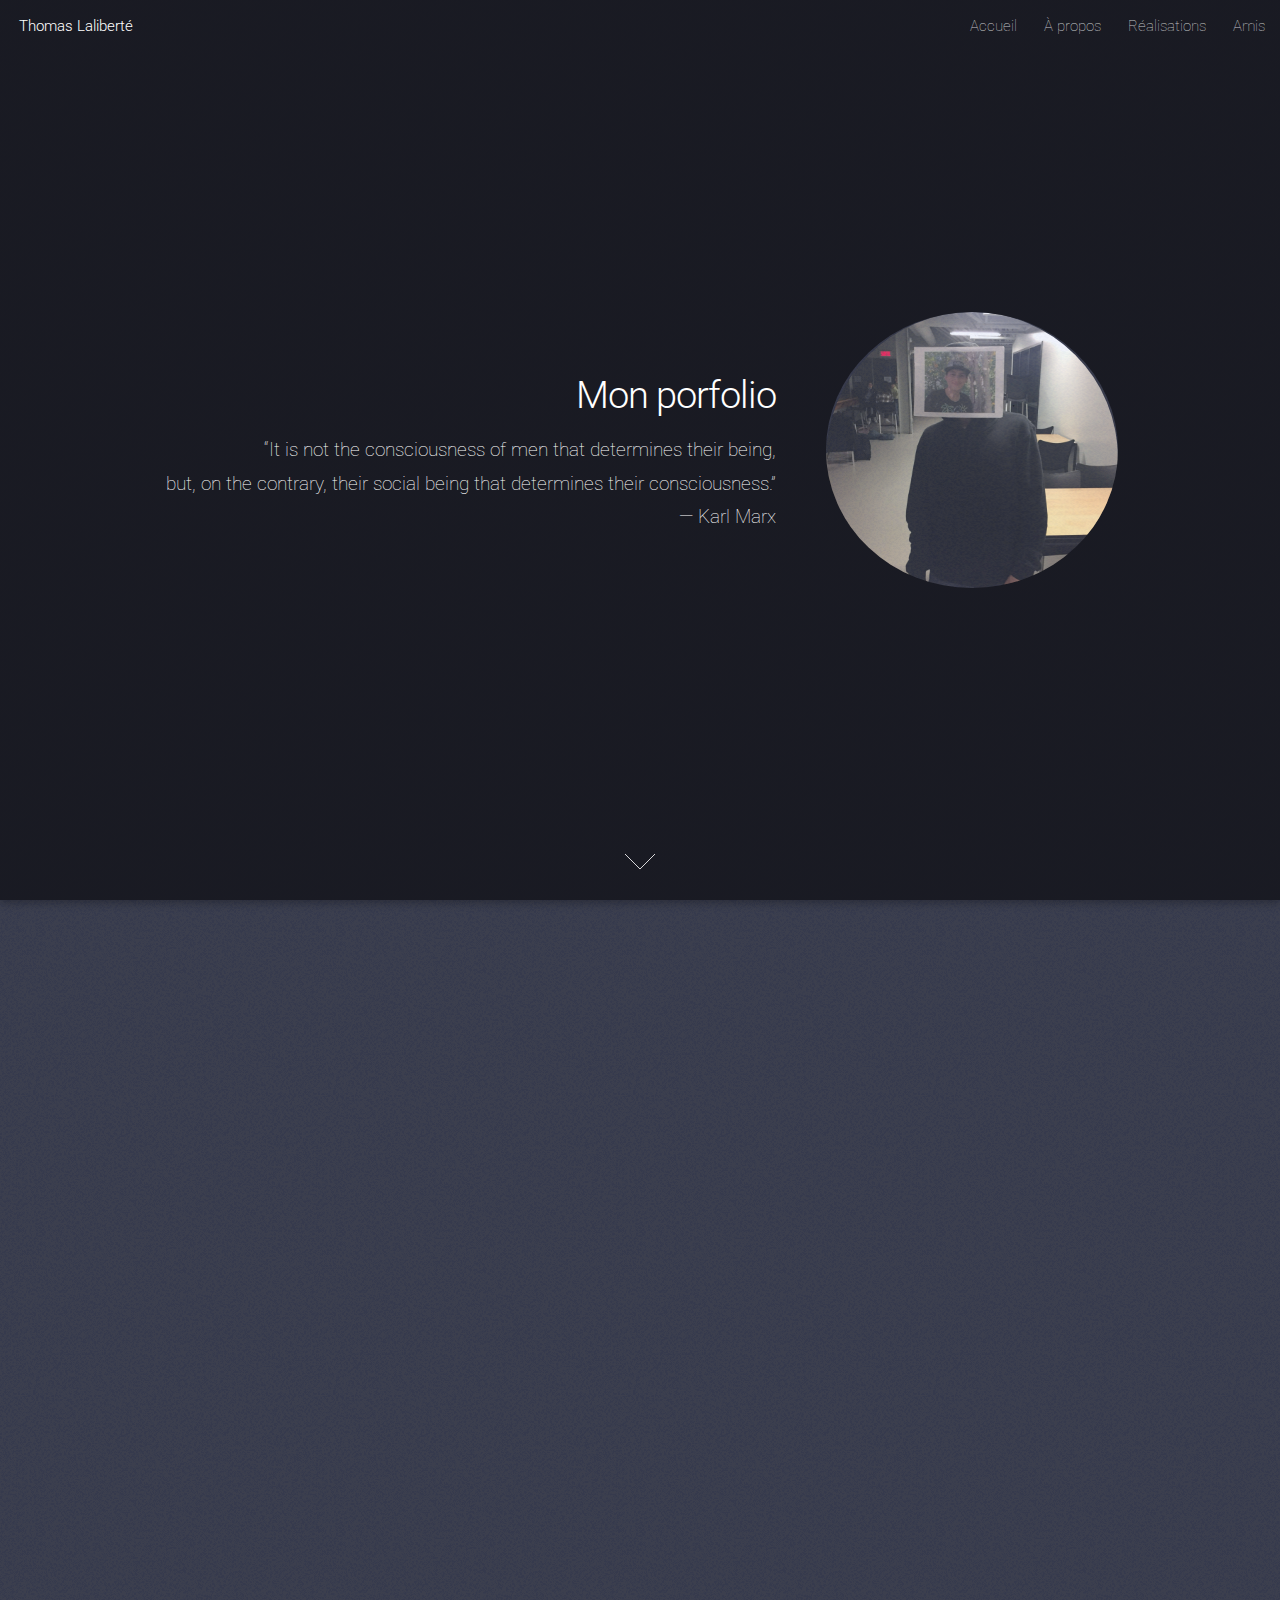
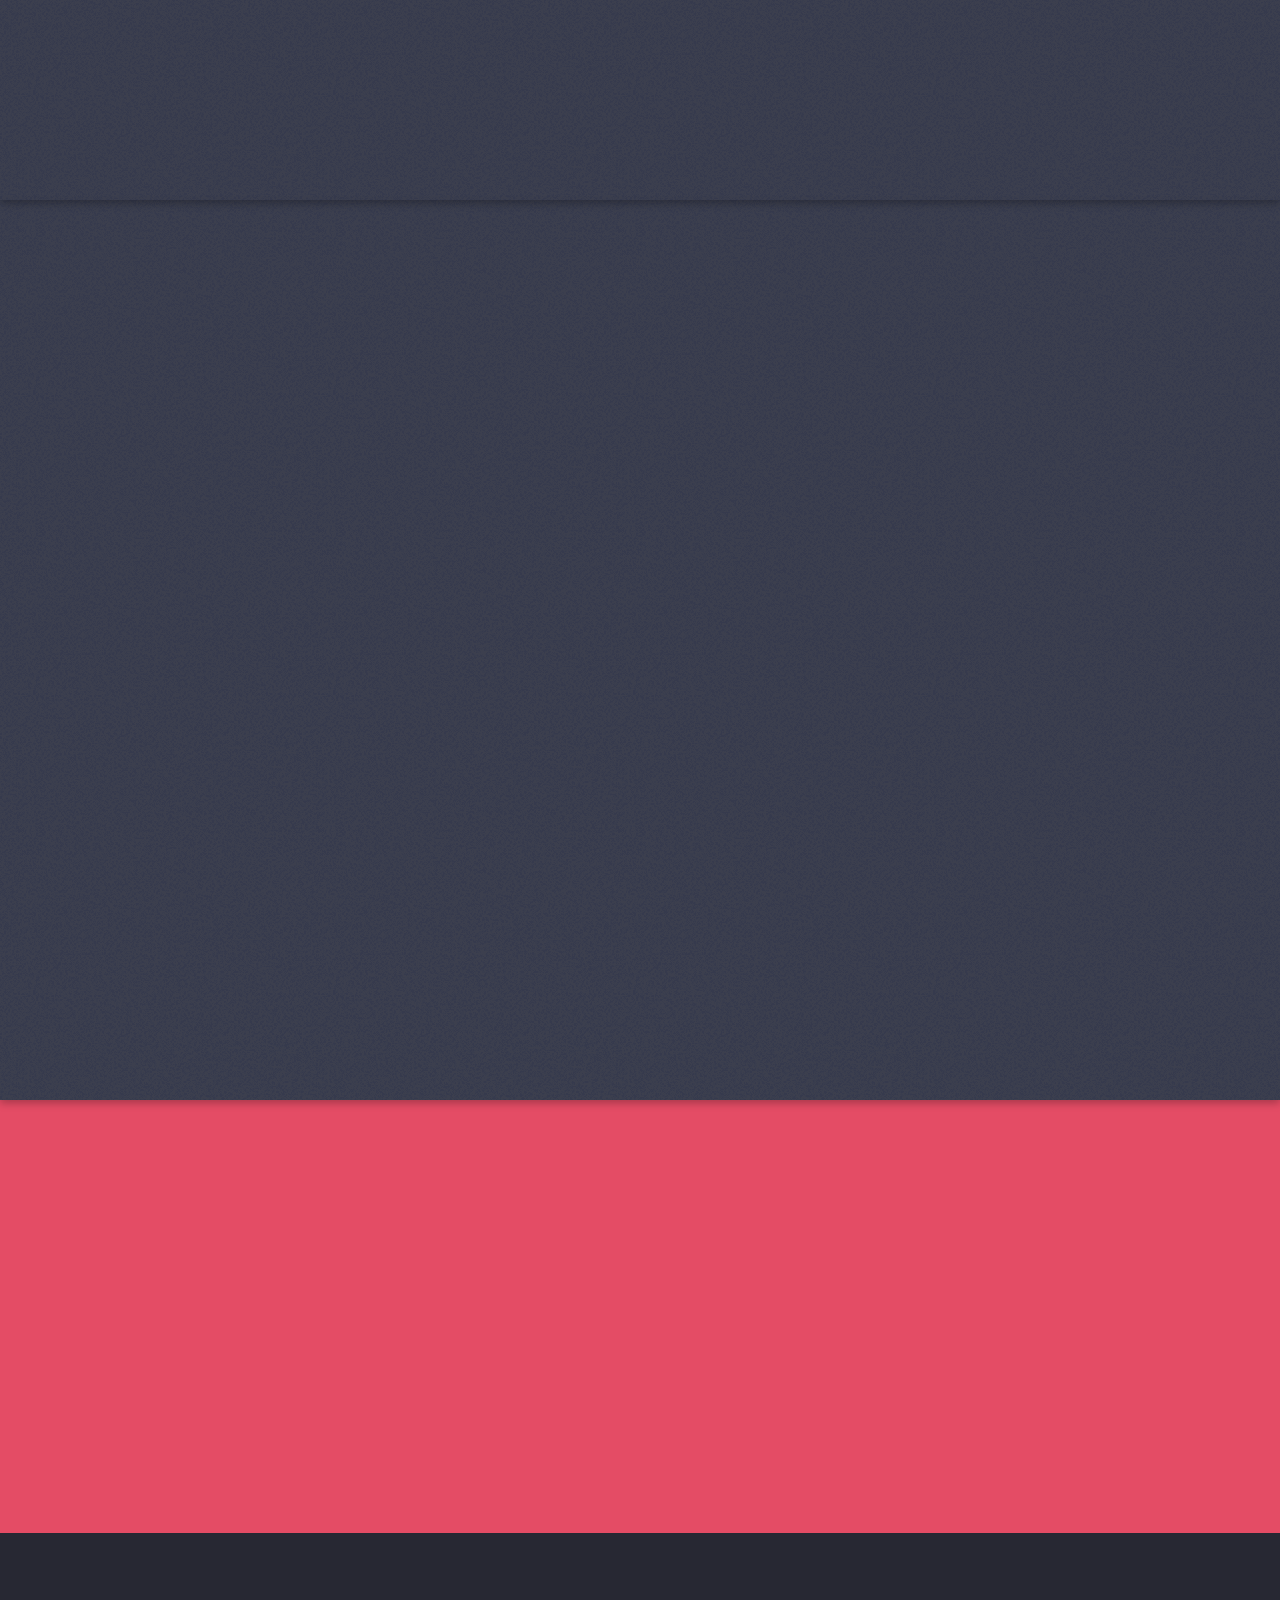
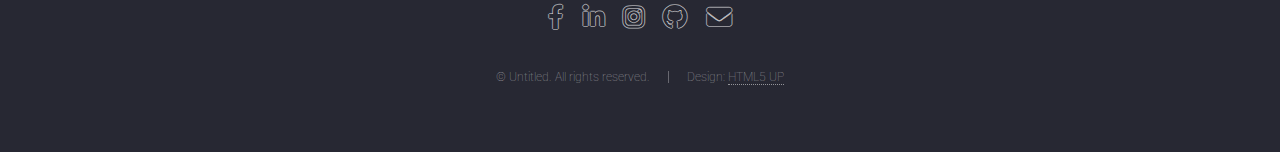
==== index.html @ 0641c5b0 "premier commit" ====
<!DOCTYPE HTML>
<!--
	Landed by HTML5 UP
	html5up.net | @ajlkn
	Free for personal and commercial use under the CCA 3.0 license (html5up.net/license)
-->
<html>
	<head>
		<title>Landed by HTML5 UP</title>
		<meta charset="utf-8" />
		<meta name="viewport" content="width=device-width, initial-scale=1, user-scalable=no" />
		<link rel="stylesheet" href="assets/css/main.css" />
		<noscript><link rel="stylesheet" href="assets/css/noscript.css" /></noscript>
	</head>
	<body class="is-preload landing">
		<div id="page-wrapper">

			<!-- Header -->
				<header id="header">
					<h1 id="logo"><a href=#></a> </a>Thomas Laliberté </h1>
					<nav id="nav">
						<ul>
							<li><a href="index.html">Accueil</a></li>
							<li><a class="scrolly" href="#one">À propos</a></li>
							<li><a class="scrolly" href="#two">Réalisations</a></li>
							<li>
								<a href="#">Amis</a>
								<ul>
									<li><a href="#">Simon</a></li>
									<li><a href="#">Shawn</a></li>
									<li><a href="=#">Xavier</a></li>
									
								</ul>
							</li>

						</ul>
					</nav>
				</header>

			<!-- Banner -->
				<section id="banner">
					<div class="content">
						<header>
							<h2>Mon porfolio</h2>
							<p>“It is not the consciousness of men that determines their being,<br> but, on the contrary, their social being that determines their consciousness.”<br>
								― Karl Marx</p>
						</header>
						<span class="image"><img src="images/banniere.png" alt="" /></span>
					</div>
					<a href="#one" class="goto-next scrolly">Next</a>
				</section>

			<!-- One -->
				<section id="one" class="spotlight style1 bottom">
					<span class="image fit main"><img src="images/dessin.JPG" alt="" /></span>
					<div class="content">
						<div class="container">
							<div class="row">
								<div class="col-4 col-12-medium">
									<header>
										<h2>À propos</h2>
										<p>Ce qui fait de moi, moi</p>
									</header>
								</div>
								<div class="col-4 col-12-medium">
									<p>Je suis quelqu'un de très travaillant et l'on dit de moi que je suis très persévérant. Les défis ne me font pas peur et 
										j'ai même du plaisir à les relever. J'aime autant travailler en équipe que seul. L'informatique est le domaine que j'ai choisi car c'est un sujet qui me passionne et 
										c'est pour cela que je m'intéresse à des métiers dans ce domaine.
									</p>
								</div>
								<div class="col-4 col-12-medium">
									<p>Ma plus grande valeur est la famille. J'ai mon DES et suis en ce moment en train de faire mon DEC en informatique. Mon but est de me rendre a l'université dans le même domaine. Mes hobbies sont le dessin,
										 les jeu vidéos, le volleyball et la lecture. 
									</p>
								</div>
							</div>
						</div>
					</div>
					<a href="#two" class="goto-next scrolly">Next</a>
				</section>

			<!-- Two -->
				<section id="two" class="spotlight style2 right">
					<span class="image fit main"><img src="images/code.png" alt="" /></span>
					<div class="content">
						<header>
							<h2>Réalisations</h2>
							<p>Voici quelques un de mes projets:</p>
						</header>
						<p>Ils ont presque tous été fait dans le cadre de mes cours de DEC et j'en suis très fier.</p>
						<ul class="actions">
							<li><a href="horloge/index.html" class="button">horloge</a></li>
							<li><a href="https://scratch.mit.edu/studios/32328083/" class="button">scratch</a></li>
							<li><a href="https://github.com/Thomaslaliberte/Thomaslaliberte.github.io" class="button">css/html</a></li>
							<li><a href="piano/index.html" class="button">piano</a></li>

						</ul>
					</div>
					<a href="#five" class="goto-next scrolly">Next</a>
				</section>



			<!-- Five -->
				<section id="five" class="wrapper style2 special fade">
					<div class="container">
						<header>
							
                            <p >si vous voulez m'envoyer un email:</p>
							<form method="post" action="mailto: thomas.laliberte@icloud.com" class="cta">
								<div class="row gtr-uniform gtr-50">
									<div class="col-8 col-12-xsmall"><input type="email" name="email" id="email" placeholder="Your Email Address" /></div>
									<div class="col-4 col-12-xsmall"><input type="submit" value="Get Started" class="fit primary" /></div>
								</div>
							</form>
						<h2>C'est la fin</h2>
							<p>Merci d'avoir lu mon porfolio en entier <br>
							voici une surprise</p>
							<a href="https://www.youtube.com/watch?v=_S7WEVLbQ-Y&t=341s" class="button">clickez ici pour la surprise</a>
						</header>

					</div>
				</section>

			<!-- Footer -->
				<footer id="footer">
					<ul class="icons">
						
						<li class="tourne"><a href="https://www.facebook.com/people/Thomas-Laliberte/100039705186453/" class=" icon brands alt fa-facebook-f"><span class="label">Facebook</span></a></li>
						<li class="tourne"><a href="https://www.linkedin.com/in/thomas-lalibert%C3%A9-994358257/" class=" icon brands alt fa-linkedin-in"><span class="label">LinkedIn</span></a></li>
						<li class="tourne"><a href="https://www.instagram.com/thoamslaliberte/" class="tourne icon brands alt fa-instagram"><span class="label">Instagram</span></a></li>
						<li class="tourne"><a href="https://github.com/Thomaslaliberte" class=" icon brands alt fa-github"><span class="label">GitHub</span></a></li>
						<li class="tourne"><a href="mailto: thomas.laliberte@icloud.com" class=" icon solid alt fa-envelope"><span class="label">Email</span></a></li>
					</ul>
					<ul class="copyright">
						<li>&copy; Untitled. All rights reserved.</li><li>Design: <a href="http://html5up.net">HTML5 UP</a></li>
					</ul>
				</footer>

		</div>

		<!-- Scripts -->
			<script src="assets/js/jquery.min.js"></script>
			<script src="assets/js/jquery.scrolly.min.js"></script>
			<script src="assets/js/jquery.dropotron.min.js"></script>
			<script src="assets/js/jquery.scrollex.min.js"></script>
			<script src="assets/js/browser.min.js"></script>
			<script src="assets/js/breakpoints.min.js"></script>
			<script src="assets/js/util.js"></script>
			<script src="assets/js/main.js"></script>

	</body>
</html>
---- assets/css/main.css ----
@import url("fontawesome-all.min.css");
@import url("https://fonts.googleapis.com/css?family=Roboto:100,300,100italic,300italic");

/*
	Landed by HTML5 UP
	html5up.net | @ajlkn
	Free for personal and commercial use under the CCA 3.0 license (html5up.net/license)
*/

html, body, div, span, applet, object,
iframe, h1, h2, h3, h4, h5, h6, p, blockquote,
pre, a, abbr, acronym, address, big, cite,
code, del, dfn, em, img, ins, kbd, q, s, samp,
small, strike, strong, sub, sup, tt, var, b,
u, i, center, dl, dt, dd, ol, ul, li, fieldset,
form, label, legend, table, caption, tbody,
tfoot, thead, tr, th, td, article, aside,
canvas, details, embed, figure, figcaption,
footer, header, hgroup, menu, nav, output, ruby,
section, summary, time, mark, audio, video {
	margin: 0;
	padding: 0;
	border: 0;
	font-size: 100%;
	font: inherit;
	vertical-align: baseline;}

article, aside, details, figcaption, figure,
footer, header, hgroup, menu, nav, section {
	display: block;}

body {
	line-height: 1;
}

ol, ul {
	list-style: none;
}

blockquote, q {
	quotes: none;
}

	blockquote:before, blockquote:after, q:before, q:after {
		content: '';
		content: none;
	}

table {
	border-collapse: collapse;
	border-spacing: 0;
}

body {
	-webkit-text-size-adjust: none;
}

mark {
	background-color: transparent;
	color: inherit;
}

input::-moz-focus-inner {
	border: 0;
	padding: 0;
}

input, select, textarea {
	-moz-appearance: none;
	-webkit-appearance: none;
	-ms-appearance: none;
	appearance: none;
}

/* Basic */

	html {
		box-sizing: border-box;
	}

	*, *:before, *:after {
		box-sizing: inherit;
	}

	html, body {
		background: #1c1d26;
	}

	body.is-preload *, body.is-preload *:before, body.is-preload *:after {
		-moz-animation: none !important;
		-webkit-animation: none !important;
		-ms-animation: none !important;
		animation: none !important;
		-moz-transition: none !important;
		-webkit-transition: none !important;
		-ms-transition: none !important;
		transition: none !important;
	}

	body, input, select, textarea {
		color: rgba(255, 255, 255, 0.75);
		font-family: "Roboto", Helvetica, sans-serif;
		font-size: 15pt;
		font-weight: 100;
		line-height: 1.75em;
	}

	a {
		-moz-transition: border-color 0.2s ease-in-out, color 0.2s ease-in-out;
		-webkit-transition: border-color 0.2s ease-in-out, color 0.2s ease-in-out;
		-ms-transition: border-color 0.2s ease-in-out, color 0.2s ease-in-out;
		transition: border-color 0.2s ease-in-out, color 0.2s ease-in-out;
		border-bottom: dotted 1px;
		color: #e44c65;
		text-decoration: none;
	}

		a:hover {
			color: #e44c65 !important;
			border-bottom-color: transparent;
		}

	strong, b {
		color: #ffffff;
		font-weight: 300;
	}

	em, i {
		font-style: italic;
	}

	p {
		margin: 0 0 2em 0;
	}

	h1, h2, h3, h4, h5, h6 {
		color: #ffffff;
		font-weight: 300;
		line-height: 1em;
		margin: 0 0 1em 0;
	}

		h1 a, h2 a, h3 a, h4 a, h5 a, h6 a {
			color: inherit;
			border: 0;
		}

	h2 {
		font-size: 2em;
		line-height: 1.5em;
		letter-spacing: -0.025em;
	}

	h3 {
		font-size: 1.35em;
		line-height: 1.5em;
	}

	h4 {
		font-size: 1.1em;
		line-height: 1.5em;
	}

	h5 {
		font-size: 0.9em;
		line-height: 1.5em;
	}

	h6 {
		font-size: 0.7em;
		line-height: 1.5em;
	}

	sub {
		font-size: 0.8em;
		position: relative;
		top: 0.5em;
	}

	sup {
		font-size: 0.8em;
		position: relative;
		top: -0.5em;
	}

	hr {
		border: 0;
		border-bottom: solid 1px rgba(255, 255, 255, 0.3);
		margin: 3em 0;
	}

		hr.major {
			margin: 4em 0;
		}

	blockquote {
		border-left: solid 4px rgba(255, 255, 255, 0.3);
		font-style: italic;
		margin: 0 0 2em 0;
		padding: 0.5em 0 0.5em 2em;
	}

	code {
		background: rgba(255, 255, 255, 0.075);
		border-radius: 4px;
		font-family: "Courier New", monospace;
		font-size: 0.9em;
		margin: 0 0.25em;
		padding: 0.25em 0.65em;
	}

	pre {
		-webkit-overflow-scrolling: touch;
		font-family: "Courier New", monospace;
		font-size: 0.9em;
		margin: 0 0 2em 0;
	}

		pre code {
			display: block;
			line-height: 1.75em;
			padding: 1em 1.5em;
			overflow-x: auto;
		}

	.align-left {
		text-align: left;
	}

	.align-center {
		text-align: center;
	}

	.align-right {
		text-align: right;
	}

/* Loader */

	@-moz-keyframes spinner-show {
		0% {
			opacity: 0;
		}

		100% {
			opacity: 1;
		}
	}

	@-webkit-keyframes spinner-show {
		0% {
			opacity: 0;
		}

		100% {
			opacity: 1;
		}
	}

	@-ms-keyframes spinner-show {
		0% {
			opacity: 0;
		}

		100% {
			opacity: 1;
		}
	}

	@keyframes spinner-show {
		0% {
			opacity: 0;
		}

		100% {
			opacity: 1;
		}
	}

	@-moz-keyframes spinner-hide {
		0% {
			color: rgba(255, 255, 255, 0.15);
			z-index: 100001;
			-moz-transform: scale(1) rotate(0deg);
			-webkit-transform: scale(1) rotate(0deg);
			-ms-transform: scale(1) rotate(0deg);
			transform: scale(1) rotate(0deg);
		}

		99% {
			color: #1c1d26;
			z-index: 100001;
			-moz-transform: scale(0.5) rotate(360deg);
			-webkit-transform: scale(0.5) rotate(360deg);
			-ms-transform: scale(0.5) rotate(360deg);
			transform: scale(0.5) rotate(360deg);
		}

		100% {
			color: #1c1d26;
			z-index: -1;
			-moz-transform: scale(0.5) rotate(360deg);
			-webkit-transform: scale(0.5) rotate(360deg);
			-ms-transform: scale(0.5) rotate(360deg);
			transform: scale(0.5) rotate(360deg);
		}
	}

	@-webkit-keyframes spinner-hide {
		0% {
			color: rgba(255, 255, 255, 0.15);
			z-index: 100001;
			-moz-transform: scale(1) rotate(0deg);
			-webkit-transform: scale(1) rotate(0deg);
			-ms-transform: scale(1) rotate(0deg);
			transform: scale(1) rotate(0deg);
		}

		99% {
			color: #1c1d26;
			z-index: 100001;
			-moz-transform: scale(0.5) rotate(360deg);
			-webkit-transform: scale(0.5) rotate(360deg);
			-ms-transform: scale(0.5) rotate(360deg);
			transform: scale(0.5) rotate(360deg);
		}

		100% {
			color: #1c1d26;
			z-index: -1;
			-moz-transform: scale(0.5) rotate(360deg);
			-webkit-transform: scale(0.5) rotate(360deg);
			-ms-transform: scale(0.5) rotate(360deg);
			transform: scale(0.5) rotate(360deg);
		}
	}

	@-ms-keyframes spinner-hide {
		0% {
			color: rgba(255, 255, 255, 0.15);
			z-index: 100001;
			-moz-transform: scale(1) rotate(0deg);
			-webkit-transform: scale(1) rotate(0deg);
			-ms-transform: scale(1) rotate(0deg);
			transform: scale(1) rotate(0deg);
		}

		99% {
			color: #1c1d26;
			z-index: 100001;
			-moz-transform: scale(0.5) rotate(360deg);
			-webkit-transform: scale(0.5) rotate(360deg);
			-ms-transform: scale(0.5) rotate(360deg);
			transform: scale(0.5) rotate(360deg);
		}

		100% {
			color: #1c1d26;
			z-index: -1;
			-moz-transform: scale(0.5) rotate(360deg);
			-webkit-transform: scale(0.5) rotate(360deg);
			-ms-transform: scale(0.5) rotate(360deg);
			transform: scale(0.5) rotate(360deg);
		}
	}

	@keyframes spinner-hide {
		0% {
			color: rgba(255, 255, 255, 0.15);
			z-index: 100001;
			-moz-transform: scale(1) rotate(0deg);
			-webkit-transform: scale(1) rotate(0deg);
			-ms-transform: scale(1) rotate(0deg);
			transform: scale(1) rotate(0deg);
		}

		99% {
			color: #1c1d26;
			z-index: 100001;
			-moz-transform: scale(0.5) rotate(360deg);
			-webkit-transform: scale(0.5) rotate(360deg);
			-ms-transform: scale(0.5) rotate(360deg);
			transform: scale(0.5) rotate(360deg);
		}

		100% {
			color: #1c1d26;
			z-index: -1;
			-moz-transform: scale(0.5) rotate(360deg);
			-webkit-transform: scale(0.5) rotate(360deg);
			-ms-transform: scale(0.5) rotate(360deg);
			transform: scale(0.5) rotate(360deg);
		}
	}

	@-moz-keyframes spinner-rotate {
		0% {
			-moz-transform: scale(1) rotate(0deg);
			-webkit-transform: scale(1) rotate(0deg);
			-ms-transform: scale(1) rotate(0deg);
			transform: scale(1) rotate(0deg);
		}

		100% {
			-moz-transform: scale(1) rotate(360deg);
			-webkit-transform: scale(1) rotate(360deg);
			-ms-transform: scale(1) rotate(360deg);
			transform: scale(1) rotate(360deg);
		}
	}

	@-webkit-keyframes spinner-rotate {
		0% {
			-moz-transform: scale(1) rotate(0deg);
			-webkit-transform: scale(1) rotate(0deg);
			-ms-transform: scale(1) rotate(0deg);
			transform: scale(1) rotate(0deg);
		}

		100% {
			-moz-transform: scale(1) rotate(360deg);
			-webkit-transform: scale(1) rotate(360deg);
			-ms-transform: scale(1) rotate(360deg);
			transform: scale(1) rotate(360deg);
		}
	}

	@-ms-keyframes spinner-rotate {
		0% {
			-moz-transform: scale(1) rotate(0deg);
			-webkit-transform: scale(1) rotate(0deg);
			-ms-transform: scale(1) rotate(0deg);
			transform: scale(1) rotate(0deg);
		}

		100% {
			-moz-transform: scale(1) rotate(360deg);
			-webkit-transform: scale(1) rotate(360deg);
			-ms-transform: scale(1) rotate(360deg);
			transform: scale(1) rotate(360deg);
		}
	}

	@keyframes spinner-rotate {
		0% {
			-moz-transform: scale(1) rotate(0deg);
			-webkit-transform: scale(1) rotate(0deg);
			-ms-transform: scale(1) rotate(0deg);
			transform: scale(1) rotate(0deg);
		}

		100% {
			-moz-transform: scale(1) rotate(360deg);
			-webkit-transform: scale(1) rotate(360deg);
			-ms-transform: scale(1) rotate(360deg);
			transform: scale(1) rotate(360deg);
		}
	}

	@-moz-keyframes overlay-hide {
		0% {
			opacity: 1;
			z-index: 100000;
		}

		15% {
			opacity: 1;
			z-index: 100000;
		}

		99% {
			opacity: 0;
			z-index: 100000;
		}

		100% {
			opacity: 0;
			z-index: -1;
		}
	}

	@-webkit-keyframes overlay-hide {
		0% {
			opacity: 1;
			z-index: 100000;
		}

		15% {
			opacity: 1;
			z-index: 100000;
		}

		99% {
			opacity: 0;
			z-index: 100000;
		}

		100% {
			opacity: 0;
			z-index: -1;
		}
	}

	@-ms-keyframes overlay-hide {
		0% {
			opacity: 1;
			z-index: 100000;
		}

		15% {
			opacity: 1;
			z-index: 100000;
		}

		99% {
			opacity: 0;
			z-index: 100000;
		}

		100% {
			opacity: 0;
			z-index: -1;
		}
	}

	@keyframes overlay-hide {
		0% {
			opacity: 1;
			z-index: 100000;
		}

		15% {
			opacity: 1;
			z-index: 100000;
		}

		99% {
			opacity: 0;
			z-index: 100000;
		}

		100% {
			opacity: 0;
			z-index: -1;
		}
	}

	body.landing {
		text-decoration: none;
	}

		body.landing:before {
			-moz-osx-font-smoothing: grayscale;
			-webkit-font-smoothing: antialiased;
			display: inline-block;
			font-style: normal;
			font-variant: normal;
			text-rendering: auto;
			line-height: 1;
			text-transform: none !important;
			font-family: 'Font Awesome 5 Free';
			font-weight: 900;
		}

		body.landing:before {
			-moz-animation: spinner-show 1.5s 1 0.25s ease forwards, spinner-hide 0.25s ease-in-out forwards !important;
			-webkit-animation: spinner-show 1.5s 1 0.25s ease forwards, spinner-hide 0.25s ease-in-out forwards !important;
			-ms-animation: spinner-show 1.5s 1 0.25s ease forwards, spinner-hide 0.25s ease-in-out forwards !important;
			animation: spinner-show 1.5s 1 0.25s ease forwards, spinner-hide 0.25s ease-in-out forwards !important;
			-moz-transform-origin: 50% 50%;
			-webkit-transform-origin: 50% 50%;
			-ms-transform-origin: 50% 50%;
			transform-origin: 50% 50%;
			color: rgba(255, 255, 255, 0.15);
			content: '\f1ce';
			cursor: default;
			display: block;
			font-size: 2em;
			height: 2em;
			left: 50%;
			line-height: 2em;
			margin: -1em 0 0 -1em;
			opacity: 0;
			position: fixed;
			text-align: center;
			top: 50%;
			width: 2em;
			z-index: -1;
		}

		body.landing:after {
			-moz-animation: overlay-hide 1.5s ease-in forwards !important;
			-webkit-animation: overlay-hide 1.5s ease-in forwards !important;
			-ms-animation: overlay-hide 1.5s ease-in forwards !important;
			animation: overlay-hide 1.5s ease-in forwards !important;
			background: #1c1d26;
			content: '';
			display: block;
			height: 100%;
			left: 0;
			opacity: 0;
			position: fixed;
			top: 0;
			width: 100%;
			z-index: -1;
		}

		body.landing.is-preload:before {
			-moz-animation: spinner-show 1.5s 1 0.25s ease forwards, spinner-rotate 0.75s infinite linear !important;
			-webkit-animation: spinner-show 1.5s 1 0.25s ease forwards, spinner-rotate 0.75s infinite linear !important;
			-ms-animation: spinner-show 1.5s 1 0.25s ease forwards, spinner-rotate 0.75s infinite linear !important;
			animation: spinner-show 1.5s 1 0.25s ease forwards, spinner-rotate 0.75s infinite linear !important;
			z-index: 100001;
		}

		body.landing.is-preload:after {
			-moz-animation: none !important;
			-webkit-animation: none !important;
			-ms-animation: none !important;
			animation: none !important;
			opacity: 1;
			z-index: 100000;
		}

	@media (-webkit-min-device-pixel-ratio: 2) {

		body.landing:before {
			line-height: 2.025em;
		}

	}

/* Container */

	.container {
		margin: 0 auto;
		max-width: calc(100% - 4em);
		width: 70em;
	}

		.container.xsmall {
			width: 17.5em;
		}

		.container.small {
			width: 35em;
		}

		.container.medium {
			width: 52.5em;
		}

		.container.large {
			width: 87.5em;
		}

		.container.xlarge {
			width: 105em;
		}

		.container.max {
			width: 100%;
		}

		@media screen and (max-width: 1280px) {

			.container {
				width: 90%;
				max-width: 100%;
			}

		}

		@media screen and (max-width: 980px) {

			.container {
				width: 100% !important;
			}

		}

/* Row */

	.row {
		display: flex;
		flex-wrap: wrap;
		box-sizing: border-box;
		align-items: stretch;
	}

		.row > * {
			box-sizing: border-box;
		}

		.row.gtr-uniform > * > :last-child {
			margin-bottom: 0;
		}

		.row.aln-left {
			justify-content: flex-start;
		}

		.row.aln-center {
			justify-content: center;
		}

		.row.aln-right {
			justify-content: flex-end;
		}

		.row.aln-top {
			align-items: flex-start;
		}

		.row.aln-middle {
			align-items: center;
		}

		.row.aln-bottom {
			align-items: flex-end;
		}

		.row > .imp {
			order: -1;
		}

		.row > .col-1 {
			width: 8.33333%;
		}

		.row > .off-1 {
			margin-left: 8.33333%;
		}

		.row > .col-2 {
			width: 16.66667%;
		}

		.row > .off-2 {
			margin-left: 16.66667%;
		}

		.row > .col-3 {
			width: 25%;
		}

		.row > .off-3 {
			margin-left: 25%;
		}

		.row > .col-4 {
			width: 33.33333%;
		}

		.row > .off-4 {
			margin-left: 33.33333%;
		}

		.row > .col-5 {
			width: 41.66667%;
		}

		.row > .off-5 {
			margin-left: 41.66667%;
		}

		.row > .col-6 {
			width: 50%;
		}

		.row > .off-6 {
			margin-left: 50%;
		}

		.row > .col-7 {
			width: 58.33333%;
		}

		.row > .off-7 {
			margin-left: 58.33333%;
		}

		.row > .col-8 {
			width: 66.66667%;
		}

		.row > .off-8 {
			margin-left: 66.66667%;
		}

		.row > .col-9 {
			width: 75%;
		}

		.row > .off-9 {
			margin-left: 75%;
		}

		.row > .col-10 {
			width: 83.33333%;
		}

		.row > .off-10 {
			margin-left: 83.33333%;
		}

		.row > .col-11 {
			width: 91.66667%;
		}

		.row > .off-11 {
			margin-left: 91.66667%;
		}

		.row > .col-12 {
			width: 100%;
		}

		.row > .off-12 {
			margin-left: 100%;
		}

		.row.gtr-0 {
			margin-top: 0;
			margin-left: 0em;
		}

			.row.gtr-0 > * {
				padding: 0 0 0 0em;
			}

			.row.gtr-0.gtr-uniform {
				margin-top: 0em;
			}

				.row.gtr-0.gtr-uniform > * {
					padding-top: 0em;
				}

		.row.gtr-25 {
			margin-top: 0;
			margin-left: -0.625em;
		}

			.row.gtr-25 > * {
				padding: 0 0 0 0.625em;
			}

			.row.gtr-25.gtr-uniform {
				margin-top: -0.625em;
			}

				.row.gtr-25.gtr-uniform > * {
					padding-top: 0.625em;
				}

		.row.gtr-50 {
			margin-top: 0;
			margin-left: -1.25em;
		}

			.row.gtr-50 > * {
				padding: 0 0 0 1.25em;
			}

			.row.gtr-50.gtr-uniform {
				margin-top: -1.25em;
			}

				.row.gtr-50.gtr-uniform > * {
					padding-top: 1.25em;
				}

		.row {
			margin-top: 0;
			margin-left: -2.5em;
		}

			.row > * {
				padding: 0 0 0 2.5em;
			}

			.row.gtr-uniform {
				margin-top: -2.5em;
			}

				.row.gtr-uniform > * {
					padding-top: 2.5em;
				}

		.row.gtr-150 {
			margin-top: 0;
			margin-left: -3.75em;
		}

			.row.gtr-150 > * {
				padding: 0 0 0 3.75em;
			}

			.row.gtr-150.gtr-uniform {
				margin-top: -3.75em;
			}

				.row.gtr-150.gtr-uniform > * {
					padding-top: 3.75em;
				}

		.row.gtr-200 {
			margin-top: 0;
			margin-left: -5em;
		}

			.row.gtr-200 > * {
				padding: 0 0 0 5em;
			}

			.row.gtr-200.gtr-uniform {
				margin-top: -5em;
			}

				.row.gtr-200.gtr-uniform > * {
					padding-top: 5em;
				}

		@media screen and (max-width: 1680px) {

			.row {
				display: flex;
				flex-wrap: wrap;
				box-sizing: border-box;
				align-items: stretch;
			}

				.row > * {
					box-sizing: border-box;
				}

				.row.gtr-uniform > * > :last-child {
					margin-bottom: 0;
				}

				.row.aln-left {
					justify-content: flex-start;
				}

				.row.aln-center {
					justify-content: center;
				}

				.row.aln-right {
					justify-content: flex-end;
				}

				.row.aln-top {
					align-items: flex-start;
				}

				.row.aln-middle {
					align-items: center;
				}

				.row.aln-bottom {
					align-items: flex-end;
				}

				.row > .imp-xlarge {
					order: -1;
				}

				.row > .col-1-xlarge {
					width: 8.33333%;
				}

				.row > .off-1-xlarge {
					margin-left: 8.33333%;
				}

				.row > .col-2-xlarge {
					width: 16.66667%;
				}

				.row > .off-2-xlarge {
					margin-left: 16.66667%;
				}

				.row > .col-3-xlarge {
					width: 25%;
				}

				.row > .off-3-xlarge {
					margin-left: 25%;
				}

				.row > .col-4-xlarge {
					width: 33.33333%;
				}

				.row > .off-4-xlarge {
					margin-left: 33.33333%;
				}

				.row > .col-5-xlarge {
					width: 41.66667%;
				}

				.row > .off-5-xlarge {
					margin-left: 41.66667%;
				}

				.row > .col-6-xlarge {
					width: 50%;
				}

				.row > .off-6-xlarge {
					margin-left: 50%;
				}

				.row > .col-7-xlarge {
					width: 58.33333%;
				}

				.row > .off-7-xlarge {
					margin-left: 58.33333%;
				}

				.row > .col-8-xlarge {
					width: 66.66667%;
				}

				.row > .off-8-xlarge {
					margin-left: 66.66667%;
				}

				.row > .col-9-xlarge {
					width: 75%;
				}

				.row > .off-9-xlarge {
					margin-left: 75%;
				}

				.row > .col-10-xlarge {
					width: 83.33333%;
				}

				.row > .off-10-xlarge {
					margin-left: 83.33333%;
				}

				.row > .col-11-xlarge {
					width: 91.66667%;
				}

				.row > .off-11-xlarge {
					margin-left: 91.66667%;
				}

				.row > .col-12-xlarge {
					width: 100%;
				}

				.row > .off-12-xlarge {
					margin-left: 100%;
				}

				.row.gtr-0 {
					margin-top: 0;
					margin-left: 0em;
				}

					.row.gtr-0 > * {
						padding: 0 0 0 0em;
					}

					.row.gtr-0.gtr-uniform {
						margin-top: 0em;
					}

						.row.gtr-0.gtr-uniform > * {
							padding-top: 0em;
						}

				.row.gtr-25 {
					margin-top: 0;
					margin-left: -0.625em;
				}

					.row.gtr-25 > * {
						padding: 0 0 0 0.625em;
					}

					.row.gtr-25.gtr-uniform {
						margin-top: -0.625em;
					}

						.row.gtr-25.gtr-uniform > * {
							padding-top: 0.625em;
						}

				.row.gtr-50 {
					margin-top: 0;
					margin-left: -1.25em;
				}

					.row.gtr-50 > * {
						padding: 0 0 0 1.25em;
					}

					.row.gtr-50.gtr-uniform {
						margin-top: -1.25em;
					}

						.row.gtr-50.gtr-uniform > * {
							padding-top: 1.25em;
						}

				.row {
					margin-top: 0;
					margin-left: -2.5em;
				}

					.row > * {
						padding: 0 0 0 2.5em;
					}

					.row.gtr-uniform {
						margin-top: -2.5em;
					}

						.row.gtr-uniform > * {
							padding-top: 2.5em;
						}

				.row.gtr-150 {
					margin-top: 0;
					margin-left: -3.75em;
				}

					.row.gtr-150 > * {
						padding: 0 0 0 3.75em;
					}

					.row.gtr-150.gtr-uniform {
						margin-top: -3.75em;
					}

						.row.gtr-150.gtr-uniform > * {
							padding-top: 3.75em;
						}

				.row.gtr-200 {
					margin-top: 0;
					margin-left: -5em;
				}

					.row.gtr-200 > * {
						padding: 0 0 0 5em;
					}

					.row.gtr-200.gtr-uniform {
						margin-top: -5em;
					}

						.row.gtr-200.gtr-uniform > * {
							padding-top: 5em;
						}

		}

		@media screen and (max-width: 1280px) {

			.row {
				display: flex;
				flex-wrap: wrap;
				box-sizing: border-box;
				align-items: stretch;
			}

				.row > * {
					box-sizing: border-box;
				}

				.row.gtr-uniform > * > :last-child {
					margin-bottom: 0;
				}

				.row.aln-left {
					justify-content: flex-start;
				}

				.row.aln-center {
					justify-content: center;
				}

				.row.aln-right {
					justify-content: flex-end;
				}

				.row.aln-top {
					align-items: flex-start;
				}

				.row.aln-middle {
					align-items: center;
				}

				.row.aln-bottom {
					align-items: flex-end;
				}

				.row > .imp-large {
					order: -1;
				}

				.row > .col-1-large {
					width: 8.33333%;
				}

				.row > .off-1-large {
					margin-left: 8.33333%;
				}

				.row > .col-2-large {
					width: 16.66667%;
				}

				.row > .off-2-large {
					margin-left: 16.66667%;
				}

				.row > .col-3-large {
					width: 25%;
				}

				.row > .off-3-large {
					margin-left: 25%;
				}

				.row > .col-4-large {
					width: 33.33333%;
				}

				.row > .off-4-large {
					margin-left: 33.33333%;
				}

				.row > .col-5-large {
					width: 41.66667%;
				}

				.row > .off-5-large {
					margin-left: 41.66667%;
				}

				.row > .col-6-large {
					width: 50%;
				}

				.row > .off-6-large {
					margin-left: 50%;
				}

				.row > .col-7-large {
					width: 58.33333%;
				}

				.row > .off-7-large {
					margin-left: 58.33333%;
				}

				.row > .col-8-large {
					width: 66.66667%;
				}

				.row > .off-8-large {
					margin-left: 66.66667%;
				}

				.row > .col-9-large {
					width: 75%;
				}

				.row > .off-9-large {
					margin-left: 75%;
				}

				.row > .col-10-large {
					width: 83.33333%;
				}

				.row > .off-10-large {
					margin-left: 83.33333%;
				}

				.row > .col-11-large {
					width: 91.66667%;
				}

				.row > .off-11-large {
					margin-left: 91.66667%;
				}

				.row > .col-12-large {
					width: 100%;
				}

				.row > .off-12-large {
					margin-left: 100%;
				}

				.row.gtr-0 {
					margin-top: 0;
					margin-left: 0em;
				}

					.row.gtr-0 > * {
						padding: 0 0 0 0em;
					}

					.row.gtr-0.gtr-uniform {
						margin-top: 0em;
					}

						.row.gtr-0.gtr-uniform > * {
							padding-top: 0em;
						}

				.row.gtr-25 {
					margin-top: 0;
					margin-left: -0.625em;
				}

					.row.gtr-25 > * {
						padding: 0 0 0 0.625em;
					}

					.row.gtr-25.gtr-uniform {
						margin-top: -0.625em;
					}

						.row.gtr-25.gtr-uniform > * {
							padding-top: 0.625em;
						}

				.row.gtr-50 {
					margin-top: 0;
					margin-left: -1.25em;
				}

					.row.gtr-50 > * {
						padding: 0 0 0 1.25em;
					}

					.row.gtr-50.gtr-uniform {
						margin-top: -1.25em;
					}

						.row.gtr-50.gtr-uniform > * {
							padding-top: 1.25em;
						}

				.row {
					margin-top: 0;
					margin-left: -2.5em;
				}

					.row > * {
						padding: 0 0 0 2.5em;
					}

					.row.gtr-uniform {
						margin-top: -2.5em;
					}

						.row.gtr-uniform > * {
							padding-top: 2.5em;
						}

				.row.gtr-150 {
					margin-top: 0;
					margin-left: -3.75em;
				}

					.row.gtr-150 > * {
						padding: 0 0 0 3.75em;
					}

					.row.gtr-150.gtr-uniform {
						margin-top: -3.75em;
					}

						.row.gtr-150.gtr-uniform > * {
							padding-top: 3.75em;
						}

				.row.gtr-200 {
					margin-top: 0;
					margin-left: -5em;
				}

					.row.gtr-200 > * {
						padding: 0 0 0 5em;
					}

					.row.gtr-200.gtr-uniform {
						margin-top: -5em;
					}

						.row.gtr-200.gtr-uniform > * {
							padding-top: 5em;
						}

		}

		@media screen and (max-width: 980px) {

			.row {
				display: flex;
				flex-wrap: wrap;
				box-sizing: border-box;
				align-items: stretch;
			}

				.row > * {
					box-sizing: border-box;
				}

				.row.gtr-uniform > * > :last-child {
					margin-bottom: 0;
				}

				.row.aln-left {
					justify-content: flex-start;
				}

				.row.aln-center {
					justify-content: center;
				}

				.row.aln-right {
					justify-content: flex-end;
				}

				.row.aln-top {
					align-items: flex-start;
				}

				.row.aln-middle {
					align-items: center;
				}

				.row.aln-bottom {
					align-items: flex-end;
				}

				.row > .imp-medium {
					order: -1;
				}

				.row > .col-1-medium {
					width: 8.33333%;
				}

				.row > .off-1-medium {
					margin-left: 8.33333%;
				}

				.row > .col-2-medium {
					width: 16.66667%;
				}

				.row > .off-2-medium {
					margin-left: 16.66667%;
				}

				.row > .col-3-medium {
					width: 25%;
				}

				.row > .off-3-medium {
					margin-left: 25%;
				}

				.row > .col-4-medium {
					width: 33.33333%;
				}

				.row > .off-4-medium {
					margin-left: 33.33333%;
				}

				.row > .col-5-medium {
					width: 41.66667%;
				}

				.row > .off-5-medium {
					margin-left: 41.66667%;
				}

				.row > .col-6-medium {
					width: 50%;
				}

				.row > .off-6-medium {
					margin-left: 50%;
				}

				.row > .col-7-medium {
					width: 58.33333%;
				}

				.row > .off-7-medium {
					margin-left: 58.33333%;
				}

				.row > .col-8-medium {
					width: 66.66667%;
				}

				.row > .off-8-medium {
					margin-left: 66.66667%;
				}

				.row > .col-9-medium {
					width: 75%;
				}

				.row > .off-9-medium {
					margin-left: 75%;
				}

				.row > .col-10-medium {
					width: 83.33333%;
				}

				.row > .off-10-medium {
					margin-left: 83.33333%;
				}

				.row > .col-11-medium {
					width: 91.66667%;
				}

				.row > .off-11-medium {
					margin-left: 91.66667%;
				}

				.row > .col-12-medium {
					width: 100%;
				}

				.row > .off-12-medium {
					margin-left: 100%;
				}

				.row.gtr-0 {
					margin-top: 0;
					margin-left: 0em;
				}

					.row.gtr-0 > * {
						padding: 0 0 0 0em;
					}

					.row.gtr-0.gtr-uniform {
						margin-top: 0em;
					}

						.row.gtr-0.gtr-uniform > * {
							padding-top: 0em;
						}

				.row.gtr-25 {
					margin-top: 0;
					margin-left: -0.625em;
				}

					.row.gtr-25 > * {
						padding: 0 0 0 0.625em;
					}

					.row.gtr-25.gtr-uniform {
						margin-top: -0.625em;
					}

						.row.gtr-25.gtr-uniform > * {
							padding-top: 0.625em;
						}

				.row.gtr-50 {
					margin-top: 0;
					margin-left: -1.25em;
				}

					.row.gtr-50 > * {
						padding: 0 0 0 1.25em;
					}

					.row.gtr-50.gtr-uniform {
						margin-top: -1.25em;
					}

						.row.gtr-50.gtr-uniform > * {
							padding-top: 1.25em;
						}

				.row {
					margin-top: 0;
					margin-left: -2.5em;
				}

					.row > * {
						padding: 0 0 0 2.5em;
					}

					.row.gtr-uniform {
						margin-top: -2.5em;
					}

						.row.gtr-uniform > * {
							padding-top: 2.5em;
						}

				.row.gtr-150 {
					margin-top: 0;
					margin-left: -3.75em;
				}

					.row.gtr-150 > * {
						padding: 0 0 0 3.75em;
					}

					.row.gtr-150.gtr-uniform {
						margin-top: -3.75em;
					}

						.row.gtr-150.gtr-uniform > * {
							padding-top: 3.75em;
						}

				.row.gtr-200 {
					margin-top: 0;
					margin-left: -5em;
				}

					.row.gtr-200 > * {
						padding: 0 0 0 5em;
					}

					.row.gtr-200.gtr-uniform {
						margin-top: -5em;
					}

						.row.gtr-200.gtr-uniform > * {
							padding-top: 5em;
						}

		}

		@media screen and (max-width: 736px) {

			.row {
				display: flex;
				flex-wrap: wrap;
				box-sizing: border-box;
				align-items: stretch;
			}

				.row > * {
					box-sizing: border-box;
				}

				.row.gtr-uniform > * > :last-child {
					margin-bottom: 0;
				}

				.row.aln-left {
					justify-content: flex-start;
				}

				.row.aln-center {
					justify-content: center;
				}

				.row.aln-right {
					justify-content: flex-end;
				}

				.row.aln-top {
					align-items: flex-start;
				}

				.row.aln-middle {
					align-items: center;
				}

				.row.aln-bottom {
					align-items: flex-end;
				}

				.row > .imp-small {
					order: -1;
				}

				.row > .col-1-small {
					width: 8.33333%;
				}

				.row > .off-1-small {
					margin-left: 8.33333%;
				}

				.row > .col-2-small {
					width: 16.66667%;
				}

				.row > .off-2-small {
					margin-left: 16.66667%;
				}

				.row > .col-3-small {
					width: 25%;
				}

				.row > .off-3-small {
					margin-left: 25%;
				}

				.row > .col-4-small {
					width: 33.33333%;
				}

				.row > .off-4-small {
					margin-left: 33.33333%;
				}

				.row > .col-5-small {
					width: 41.66667%;
				}

				.row > .off-5-small {
					margin-left: 41.66667%;
				}

				.row > .col-6-small {
					width: 50%;
				}

				.row > .off-6-small {
					margin-left: 50%;
				}

				.row > .col-7-small {
					width: 58.33333%;
				}

				.row > .off-7-small {
					margin-left: 58.33333%;
				}

				.row > .col-8-small {
					width: 66.66667%;
				}

				.row > .off-8-small {
					margin-left: 66.66667%;
				}

				.row > .col-9-small {
					width: 75%;
				}

				.row > .off-9-small {
					margin-left: 75%;
				}

				.row > .col-10-small {
					width: 83.33333%;
				}

				.row > .off-10-small {
					margin-left: 83.33333%;
				}

				.row > .col-11-small {
					width: 91.66667%;
				}

				.row > .off-11-small {
					margin-left: 91.66667%;
				}

				.row > .col-12-small {
					width: 100%;
				}

				.row > .off-12-small {
					margin-left: 100%;
				}

				.row.gtr-0 {
					margin-top: 0;
					margin-left: 0em;
				}

					.row.gtr-0 > * {
						padding: 0 0 0 0em;
					}

					.row.gtr-0.gtr-uniform {
						margin-top: 0em;
					}

						.row.gtr-0.gtr-uniform > * {
							padding-top: 0em;
						}

				.row.gtr-25 {
					margin-top: 0;
					margin-left: -0.625em;
				}

					.row.gtr-25 > * {
						padding: 0 0 0 0.625em;
					}

					.row.gtr-25.gtr-uniform {
						margin-top: -0.625em;
					}

						.row.gtr-25.gtr-uniform > * {
							padding-top: 0.625em;
						}

				.row.gtr-50 {
					margin-top: 0;
					margin-left: -1.25em;
				}

					.row.gtr-50 > * {
						padding: 0 0 0 1.25em;
					}

					.row.gtr-50.gtr-uniform {
						margin-top: -1.25em;
					}

						.row.gtr-50.gtr-uniform > * {
							padding-top: 1.25em;
						}

				.row {
					margin-top: 0;
					margin-left: -2.5em;
				}

					.row > * {
						padding: 0 0 0 2.5em;
					}

					.row.gtr-uniform {
						margin-top: -2.5em;
					}

						.row.gtr-uniform > * {
							padding-top: 2.5em;
						}

				.row.gtr-150 {
					margin-top: 0;
					margin-left: -3.75em;
				}

					.row.gtr-150 > * {
						padding: 0 0 0 3.75em;
					}

					.row.gtr-150.gtr-uniform {
						margin-top: -3.75em;
					}

						.row.gtr-150.gtr-uniform > * {
							padding-top: 3.75em;
						}

				.row.gtr-200 {
					margin-top: 0;
					margin-left: -5em;
				}

					.row.gtr-200 > * {
						padding: 0 0 0 5em;
					}

					.row.gtr-200.gtr-uniform {
						margin-top: -5em;
					}

						.row.gtr-200.gtr-uniform > * {
							padding-top: 5em;
						}

		}

		@media screen and (max-width: 480px) {

			.row {
				display: flex;
				flex-wrap: wrap;
				box-sizing: border-box;
				align-items: stretch;
			}

				.row > * {
					box-sizing: border-box;
				}

				.row.gtr-uniform > * > :last-child {
					margin-bottom: 0;
				}

				.row.aln-left {
					justify-content: flex-start;
				}

				.row.aln-center {
					justify-content: center;
				}

				.row.aln-right {
					justify-content: flex-end;
				}

				.row.aln-top {
					align-items: flex-start;
				}

				.row.aln-middle {
					align-items: center;
				}

				.row.aln-bottom {
					align-items: flex-end;
				}

				.row > .imp-xsmall {
					order: -1;
				}

				.row > .col-1-xsmall {
					width: 8.33333%;
				}

				.row > .off-1-xsmall {
					margin-left: 8.33333%;
				}

				.row > .col-2-xsmall {
					width: 16.66667%;
				}

				.row > .off-2-xsmall {
					margin-left: 16.66667%;
				}

				.row > .col-3-xsmall {
					width: 25%;
				}

				.row > .off-3-xsmall {
					margin-left: 25%;
				}

				.row > .col-4-xsmall {
					width: 33.33333%;
				}

				.row > .off-4-xsmall {
					margin-left: 33.33333%;
				}

				.row > .col-5-xsmall {
					width: 41.66667%;
				}

				.row > .off-5-xsmall {
					margin-left: 41.66667%;
				}

				.row > .col-6-xsmall {
					width: 50%;
				}

				.row > .off-6-xsmall {
					margin-left: 50%;
				}

				.row > .col-7-xsmall {
					width: 58.33333%;
				}

				.row > .off-7-xsmall {
					margin-left: 58.33333%;
				}

				.row > .col-8-xsmall {
					width: 66.66667%;
				}

				.row > .off-8-xsmall {
					margin-left: 66.66667%;
				}

				.row > .col-9-xsmall {
					width: 75%;
				}

				.row > .off-9-xsmall {
					margin-left: 75%;
				}

				.row > .col-10-xsmall {
					width: 83.33333%;
				}

				.row > .off-10-xsmall {
					margin-left: 83.33333%;
				}

				.row > .col-11-xsmall {
					width: 91.66667%;
				}

				.row > .off-11-xsmall {
					margin-left: 91.66667%;
				}

				.row > .col-12-xsmall {
					width: 100%;
				}

				.row > .off-12-xsmall {
					margin-left: 100%;
				}

				.row.gtr-0 {
					margin-top: 0;
					margin-left: 0em;
				}

					.row.gtr-0 > * {
						padding: 0 0 0 0em;
					}

					.row.gtr-0.gtr-uniform {
						margin-top: 0em;
					}

						.row.gtr-0.gtr-uniform > * {
							padding-top: 0em;
						}

				.row.gtr-25 {
					margin-top: 0;
					margin-left: -0.625em;
				}

					.row.gtr-25 > * {
						padding: 0 0 0 0.625em;
					}

					.row.gtr-25.gtr-uniform {
						margin-top: -0.625em;
					}

						.row.gtr-25.gtr-uniform > * {
							padding-top: 0.625em;
						}

				.row.gtr-50 {
					margin-top: 0;
					margin-left: -1.25em;
				}

					.row.gtr-50 > * {
						padding: 0 0 0 1.25em;
					}

					.row.gtr-50.gtr-uniform {
						margin-top: -1.25em;
					}

						.row.gtr-50.gtr-uniform > * {
							padding-top: 1.25em;
						}

				.row {
					margin-top: 0;
					margin-left: -2.5em;
				}

					.row > * {
						padding: 0 0 0 2.5em;
					}

					.row.gtr-uniform {
						margin-top: -2.5em;
					}

						.row.gtr-uniform > * {
							padding-top: 2.5em;
						}

				.row.gtr-150 {
					margin-top: 0;
					margin-left: -3.75em;
				}

					.row.gtr-150 > * {
						padding: 0 0 0 3.75em;
					}

					.row.gtr-150.gtr-uniform {
						margin-top: -3.75em;
					}

						.row.gtr-150.gtr-uniform > * {
							padding-top: 3.75em;
						}

				.row.gtr-200 {
					margin-top: 0;
					margin-left: -5em;
				}

					.row.gtr-200 > * {
						padding: 0 0 0 5em;
					}

					.row.gtr-200.gtr-uniform {
						margin-top: -5em;
					}

						.row.gtr-200.gtr-uniform > * {
							padding-top: 5em;
						}

		}

/* Section/Article */

	section.special, article.special {
		text-align: center;
	}

	header p {
		color: #ffffff;
		position: relative;
		margin: 0 0 1.5em 0;
	}

	header h2 + p {
		font-size: 1.25em;
		margin-top: -1em;
		line-height: 1.75em;
	}

	header h3 + p {
		font-size: 1.1em;
		margin-top: -0.8em;
		line-height: 1.75em;
	}

	header h4 + p,
	header h5 + p,
	header h6 + p {
		font-size: 0.9em;
		margin-top: -0.6em;
		line-height: 1.5em;
	}

	header.major {
		margin: 0 0 4em 0;
		position: relative;
		text-align: center;
	}

		header.major:after {
			background: #e44c65;
			content: '';
			display: inline-block;
			height: 0.2em;
			max-width: 20em;
			width: 75%;
		}

	footer.major {
		margin: 4em 0 0 0;
	}

/* Form */

	form {
		margin: 0 0 2em 0;
	}

		form.cta {
			max-width: 35em;
			margin-left: auto;
			margin-right: auto;
		}

	label {
		color: #ffffff;
		display: block;
		font-size: 0.9em;
		font-weight: 300;
		margin: 0 0 1em 0;
	}

	input[type="text"],
	input[type="password"],
	input[type="email"],
	select,
	textarea {
		-moz-appearance: none;
		-webkit-appearance: none;
		-ms-appearance: none;
		appearance: none;
		-moz-transition: border-color 0.2s ease-in-out;
		-webkit-transition: border-color 0.2s ease-in-out;
		-ms-transition: border-color 0.2s ease-in-out;
		transition: border-color 0.2s ease-in-out;
		background: transparent;
		border-radius: 4px;
		border: solid 1px rgba(255, 255, 255, 0.3);
		color: inherit;
		display: block;
		outline: 0;
		padding: 0 1em;
		text-decoration: none;
		width: 100%;
	}

		input[type="text"]:invalid,
		input[type="password"]:invalid,
		input[type="email"]:invalid,
		select:invalid,
		textarea:invalid {
			box-shadow: none;
		}

		input[type="text"]:focus,
		input[type="password"]:focus,
		input[type="email"]:focus,
		select:focus,
		textarea:focus {
			border-color: #e44c65;
		}

	select {
		background-image: url("data:image/svg+xml;charset=utf8,%3Csvg xmlns='http://www.w3.org/2000/svg' width='40' height='40' preserveAspectRatio='none' viewBox='0 0 40 40'%3E%3Cpath d='M9.4,12.3l10.4,10.4l10.4-10.4c0.2-0.2,0.5-0.4,0.9-0.4c0.3,0,0.6,0.1,0.9,0.4l3.3,3.3c0.2,0.2,0.4,0.5,0.4,0.9 c0,0.4-0.1,0.6-0.4,0.9L20.7,31.9c-0.2,0.2-0.5,0.4-0.9,0.4c-0.3,0-0.6-0.1-0.9-0.4L4.3,17.3c-0.2-0.2-0.4-0.5-0.4-0.9 c0-0.4,0.1-0.6,0.4-0.9l3.3-3.3c0.2-0.2,0.5-0.4,0.9-0.4S9.1,12.1,9.4,12.3z' fill='rgba(255, 255, 255, 0.3)' /%3E%3C/svg%3E");
		background-size: 1.25rem;
		background-repeat: no-repeat;
		background-position: calc(100% - 1rem) center;
		height: 3em;
		padding-right: 3em;
		text-overflow: ellipsis;
	}

		select option {
			color: #ffffff;
			background: #1c1d26;
		}

		select:focus::-ms-value {
			background-color: transparent;
		}

		select::-ms-expand {
			display: none;
		}

	input[type="text"],
	input[type="password"],
	input[type="email"],
	select {
		height: 3em;
	}

	textarea {
		padding: 0.75em 1em;
	}

	input[type="checkbox"],
	input[type="radio"] {
		-moz-appearance: none;
		-webkit-appearance: none;
		-ms-appearance: none;
		appearance: none;
		display: block;
		float: left;
		margin-right: -2em;
		opacity: 0;
		width: 1em;
		z-index: -1;
	}

		input[type="checkbox"] + label,
		input[type="radio"] + label {
			text-decoration: none;
			color: rgba(255, 255, 255, 0.75);
			cursor: pointer;
			display: inline-block;
			font-size: 1em;
			font-weight: 100;
			padding-left: 2.55em;
			padding-right: 0.75em;
			position: relative;
		}

			input[type="checkbox"] + label:before,
			input[type="radio"] + label:before {
				-moz-osx-font-smoothing: grayscale;
				-webkit-font-smoothing: antialiased;
				display: inline-block;
				font-style: normal;
				font-variant: normal;
				text-rendering: auto;
				line-height: 1;
				text-transform: none !important;
				font-family: 'Font Awesome 5 Free';
				font-weight: 900;
			}

			input[type="checkbox"] + label:before,
			input[type="radio"] + label:before {
				border-radius: 4px;
				border: solid 1px rgba(255, 255, 255, 0.3);
				content: '';
				display: inline-block;
				font-size: 0.8em;
				height: 2.25em;
				left: 0;
				line-height: 2.25em;
				position: absolute;
				text-align: center;
				top: 0;
				width: 2.25em;
			}

		input[type="checkbox"]:checked + label:before,
		input[type="radio"]:checked + label:before {
			background: rgba(255, 255, 255, 0.25);
			color: #ffffff;
			content: '\f00c';
		}

		input[type="checkbox"]:focus + label:before,
		input[type="radio"]:focus + label:before {
			border-color: #e44c65;
		}

	input[type="checkbox"] + label:before {
		border-radius: 4px;
	}

	input[type="radio"] + label:before {
		border-radius: 100%;
	}

	::-webkit-input-placeholder {
		color: rgba(255, 255, 255, 0.5) !important;
		opacity: 1.0;
	}

	:-moz-placeholder {
		color: rgba(255, 255, 255, 0.5) !important;
		opacity: 1.0;
	}

	::-moz-placeholder {
		color: rgba(255, 255, 255, 0.5) !important;
		opacity: 1.0;
	}

	:-ms-input-placeholder {
		color: rgba(255, 255, 255, 0.5) !important;
		opacity: 1.0;
	}

/* Box */

	.box {
		border-radius: 4px;
		border: solid 1px rgba(255, 255, 255, 0.3);
		margin-bottom: 2em;
		padding: 1.5em;
	}

		.box > :last-child,
		.box > :last-child > :last-child,
		.box > :last-child > :last-child > :last-child {
			margin-bottom: 0;
		}

		.box.alt {
			border: 0;
			border-radius: 0;
			padding: 0;
		}

/* Icon */

	.icon {
		text-decoration: none;
		border-bottom: none;
		position: relative;
	}

		.icon:before {
			-moz-osx-font-smoothing: grayscale;
			-webkit-font-smoothing: antialiased;
			display: inline-block;
			font-style: normal;
			font-variant: normal;
			text-rendering: auto;
			line-height: 1;
			text-transform: none !important;
			font-family: 'Font Awesome 5 Free';
			font-weight: 400;
		}

		.icon > .label {
			display: none;
		}

		.icon:before {
			line-height: inherit;
		}

		.icon.solid:before {
			font-weight: 900 !important;
		}

		.icon.brands:before {
			font-family: 'Font Awesome 5 Brands' !important;
		}

		.icon.alt {
			text-decoration: none;
		}

			.icon.alt:before {
				-moz-osx-font-smoothing: grayscale;
				-webkit-font-smoothing: antialiased;
				display: inline-block;
				font-style: normal;
				font-variant: normal;
				text-rendering: auto;
				line-height: 1;
				text-transform: none !important;
				font-family: 'Font Awesome 5 Free';
				font-weight: 400;
			}

			.icon.alt:before {
				color: #1c1d26 !important;
				text-shadow: 1px 0 0 #ffffff, -1px 0 0 #ffffff, 0 1px 0 #ffffff, 0 -1px 0 #ffffff;
			}

		.icon.major {
			background: #272833;
			border-radius: 100%;
			cursor: default;
			display: inline-block;
			height: 6em;
			line-height: 5.65em;
			margin: 0 0 2em 0;
			text-align: center;
			width: 6em;
		}

			.icon.major:before {
				font-size: 2.25em;
			}

			.icon.major.alt {
				text-decoration: none;
			}

				.icon.major.alt:before {
					-moz-osx-font-smoothing: grayscale;
					-webkit-font-smoothing: antialiased;
					display: inline-block;
					font-style: normal;
					font-variant: normal;
					text-rendering: auto;
					line-height: 1;
					text-transform: none !important;
					font-family: 'Font Awesome 5 Free';
					font-weight: 400;
				}

				.icon.major.alt:before {
					color: #272833 !important;
					text-shadow: 1px 0 0 #ffffff, -1px 0 0 #ffffff, 0 1px 0 #ffffff, 0 -1px 0 #ffffff;
				}

/* Image */

	.image {
		border-radius: 4px;
		border: 0;
		display: inline-block;
		position: relative;
		overflow: hidden;
	}

		.image:before {
			content: '';
			display: block;
			position: absolute;
			left: 0;
			top: 0;
			background-image: url("images/overlay.png");
			width: 100%;
			height: 100%;
			z-index: 1;
		}

		.image img {
			border-radius: 4px;
			display: block;
		}

		.image.left {
			float: left;
			margin: 0 1.5em 1em 0;
			top: 0.25em;
		}

		.image.right {
			float: right;
			margin: 0 0 1em 1.5em;
			top: 0.25em;
		}

		.image.left, .image.right {
			max-width: 40%;
		}

			.image.left img, .image.right img {
				width: 100%;
			}

		.image.fit {
			display: block;
			margin: 0 0 2em 0;
			width: 100%;
		}

			.image.fit img {
				width: 100%;
			}

/* List */

	ol {
		list-style: decimal;
		margin: 0 0 2em 0;
		padding-left: 1.25em;
	}

		ol li {
			padding-left: 0.25em;
		}

	ul {
		list-style: disc;
		margin: 0 0 2em 0;
		padding-left: 1em;
	}

		ul li {
			padding-left: 0.5em;
		}

		ul.alt {
			list-style: none;
			padding-left: 0;
		}

			ul.alt li {
				border-top: solid 1px rgba(255, 255, 255, 0.3);
				padding: 0.5em 0;
			}

				ul.alt li:first-child {
					border-top: 0;
					padding-top: 0;
				}

	dl {
		margin: 0 0 2em 0;
	}

/* Icons */

	ul.icons {
		cursor: default;
		list-style: none;
		padding-left: 0;
	}

		ul.icons li {
			display: inline-block;
			height: 2.5em;
			line-height: 2.5em;
			padding: 0 0.5em;
		}

			ul.icons li .icon {
				font-size: 0.8em;
			}

				ul.icons li .icon:before {
					font-size: 2em;
				}

/* Actions */

	ul.actions {
		display: -moz-flex;
		display: -webkit-flex;
		display: -ms-flex;
		display: flex;
		cursor: default;
		list-style: none;
		margin-left: -1em;
		padding-left: 0;
		flex-wrap: wrap;
		
	}

		ul.actions li {
			padding: 0 0 0 1em;
			vertical-align: middle;
			margin-top: 5px;
		}

		ul.actions.special {
			-moz-justify-content: center;
			-webkit-justify-content: center;
			-ms-justify-content: center;
			justify-content: center;
			width: 100%;
			margin-left: 0;
		}

			ul.actions.special li:first-child {
				padding-left: 0;
			}

		ul.actions.stacked {
			-moz-flex-direction: column;
			-webkit-flex-direction: column;
			-ms-flex-direction: column;
			flex-direction: column;
			margin-left: 0;
		}

			ul.actions.stacked li {
				padding: 1.3em 0 0 0;
			}

				ul.actions.stacked li:first-child {
					padding-top: 0;
				}

		ul.actions.fit {
			width: calc(100% + 1em);
		}

			ul.actions.fit li {
				-moz-flex-grow: 1;
				-webkit-flex-grow: 1;
				-ms-flex-grow: 1;
				flex-grow: 1;
				-moz-flex-shrink: 1;
				-webkit-flex-shrink: 1;
				-ms-flex-shrink: 1;
				flex-shrink: 1;
				width: 100%;
			}

				ul.actions.fit li > * {
					width: 100%;
				}

			ul.actions.fit.stacked {
				width: 100%;
			}

		@media screen and (max-width: 480px) {

			ul.actions:not(.fixed) {
				-moz-flex-direction: column;
				-webkit-flex-direction: column;
				-ms-flex-direction: column;
				flex-direction: column;
				margin-left: 0;
				width: 100% !important;
			}

				ul.actions:not(.fixed) li {
					-moz-flex-grow: 1;
					-webkit-flex-grow: 1;
					-ms-flex-grow: 1;
					flex-grow: 1;
					-moz-flex-shrink: 1;
					-webkit-flex-shrink: 1;
					-ms-flex-shrink: 1;
					flex-shrink: 1;
					padding: 1em 0 0 0;
					text-align: center;
					width: 100%;
				}

					ul.actions:not(.fixed) li > * {
						width: 100%;
					}

					ul.actions:not(.fixed) li:first-child {
						padding-top: 0;
					}

					ul.actions:not(.fixed) li input[type="submit"],
					ul.actions:not(.fixed) li input[type="reset"],
					ul.actions:not(.fixed) li input[type="button"],
					ul.actions:not(.fixed) li button,
					ul.actions:not(.fixed) li .button {
						width: 100%;
					}

						ul.actions:not(.fixed) li input[type="submit"].icon:before,
						ul.actions:not(.fixed) li input[type="reset"].icon:before,
						ul.actions:not(.fixed) li input[type="button"].icon:before,
						ul.actions:not(.fixed) li button.icon:before,
						ul.actions:not(.fixed) li .button.icon:before {
							margin-left: -0.5em;
						}

		}

/* Table */

	.table-wrapper {
		-webkit-overflow-scrolling: touch;
		overflow-x: auto;
	}

	table {
		margin: 0 0 2em 0;
		width: 100%;
	}

		table tbody tr {
			border: solid 1px rgba(255, 255, 255, 0.3);
			border-left: 0;
			border-right: 0;
		}

			table tbody tr:nth-child(2n + 1) {
				background-color: rgba(255, 255, 255, 0.075);
			}

		table td {
			padding: 0.75em 0.75em;
		}

		table th {
			color: #ffffff;
			font-size: 0.9em;
			font-weight: 300;
			padding: 0 0.75em 0.75em 0.75em;
			text-align: left;
		}

		table thead {
			border-bottom: solid 1px rgba(255, 255, 255, 0.3);
		}

		table tfoot {
			border-top: solid 1px rgba(255, 255, 255, 0.3);
		}

		table.alt {
			border-collapse: separate;
		}

			table.alt tbody tr td {
				border: solid 1px rgba(255, 255, 255, 0.3);
				border-left-width: 0;
				border-top-width: 0;
			}

				table.alt tbody tr td:first-child {
					border-left-width: 1px;
				}

			table.alt tbody tr:first-child td {
				border-top-width: 1px;
			}

			table.alt thead {
				border-bottom: 0;
			}

			table.alt tfoot {
				border-top: 0;
			}

/* Button */

	input[type="submit"],
	input[type="reset"],
	input[type="button"],
	.button {
		-moz-appearance: none;
		-webkit-appearance: none;
		-ms-appearance: none;
		appearance: none;
		-moz-transition: background-color 0.2s ease-in-out, color 0.2s ease-in-out, box-shadow 0.2s ease-in-out;
		-webkit-transition: background-color 0.2s ease-in-out, color 0.2s ease-in-out, box-shadow 0.2s ease-in-out;
		-ms-transition: background-color 0.2s ease-in-out, color 0.2s ease-in-out, box-shadow 0.2s ease-in-out;
		transition: background-color 0.2s ease-in-out, color 0.2s ease-in-out, box-shadow 0.2s ease-in-out;
		background-color: transparent;
		border-radius: 4px;
		border: 0;
		box-shadow: inset 0 0 0 1px rgba(255, 255, 255, 0.3);
		color: #ffffff !important;
		cursor: pointer;
		display: inline-block;
		font-weight: 300;
		height: 3em;
		line-height: 3em;
		padding: 0 2.25em;
		text-align: center;
		text-decoration: none;
		white-space: nowrap;
	}

		input[type="submit"]:hover, input[type="submit"]:active,
		input[type="reset"]:hover,
		input[type="reset"]:active,
		input[type="button"]:hover,
		input[type="button"]:active,
		.button:hover,
		.button:active {
			box-shadow: inset 0 0 0 1px #e44c65;
			color: #e44c65 !important;
		}

		input[type="submit"]:active,
		input[type="reset"]:active,
		input[type="button"]:active,
		.button:active {
			background-color: rgba(228, 76, 101, 0.15);
		}

		input[type="submit"].icon:before,
		input[type="reset"].icon:before,
		input[type="button"].icon:before,
		.button.icon:before {
			margin-right: 0.5em;
		}

		input[type="submit"].fit,
		input[type="reset"].fit,
		input[type="button"].fit,
		.button.fit {
			width: 100%;
		}

		input[type="submit"].small,
		input[type="reset"].small,
		input[type="button"].small,
		.button.small {
			font-size: 0.8em;
		}

		input[type="submit"].large,
		input[type="reset"].large,
		input[type="button"].large,
		.button.large {
			font-size: 1.35em;
		}

		input[type="submit"].primary,
		input[type="reset"].primary,
		input[type="button"].primary,
		.button.primary {
			background-color: #e44c65;
			box-shadow: none;
			color: #ffffff !important;
		}

			input[type="submit"].primary:hover,
			input[type="reset"].primary:hover,
			input[type="button"].primary:hover,
			.button.primary:hover {
				background-color: #e76278;
			}

			input[type="submit"].primary:active,
			input[type="reset"].primary:active,
			input[type="button"].primary:active,
			.button.primary:active {
				background-color: #e13652;
			}

		input[type="submit"].disabled, input[type="submit"]:disabled,
		input[type="reset"].disabled,
		input[type="reset"]:disabled,
		input[type="button"].disabled,
		input[type="button"]:disabled,
		.button.disabled,
		.button:disabled {
			background-color: rgba(255, 255, 255, 0.3) !important;
			box-shadow: none !important;
			color: #ffffff !important;
			cursor: default;
			opacity: 0.25;
		}

/* Goto Next */

	.goto-next {
		border: 0;
		bottom: 0;
		display: block;
		height: 5em;
		left: 50%;
		margin: 0 0 0 -5em;
		overflow: hidden;
		position: absolute;
		text-indent: 10em;
		white-space: nowrap;
		width: 10em;
		z-index: 1;
	}

		.goto-next:before {
			background-image: url("images/arrow.svg");
			background-position: center center;
			background-repeat: no-repeat;
			background-size: contain;
			content: '';
			display: block;
			height: 1.5em;
			left: 50%;
			margin: -0.75em 0 0 -1em;
			position: absolute;
			top: 50%;
			width: 2em;
			z-index: 1;
		}

/* Spotlight */

	.spotlight {
		background-attachment: fixed;
		background-position: center center;
		background-size: cover;
		box-shadow: 0 0.25em 0.5em 0 rgba(0, 0, 0, 0.25);
		height: 100vh;
		overflow: hidden;
		position: relative;
	}

		.spotlight:nth-last-of-type(1) {
			z-index: 1;
		}

		.spotlight:nth-last-of-type(2) {
			z-index: 2;
		}

		.spotlight:nth-last-of-type(3) {
			z-index: 3;
		}

		.spotlight:nth-last-of-type(4) {
			z-index: 4;
		}

		.spotlight:nth-last-of-type(5) {
			z-index: 5;
		}

		.spotlight:nth-last-of-type(6) {
			z-index: 6;
		}

		.spotlight:nth-last-of-type(7) {
			z-index: 7;
		}

		.spotlight:nth-last-of-type(8) {
			z-index: 8;
		}

		.spotlight:nth-last-of-type(9) {
			z-index: 9;
		}

		.spotlight:nth-last-of-type(10) {
			z-index: 10;
		}

		.spotlight:nth-last-of-type(11) {
			z-index: 11;
		}

		.spotlight:nth-last-of-type(12) {
			z-index: 12;
		}

		.spotlight:nth-last-of-type(13) {
			z-index: 13;
		}

		.spotlight:nth-last-of-type(14) {
			z-index: 14;
		}

		.spotlight:nth-last-of-type(15) {
			z-index: 15;
		}

		.spotlight:nth-last-of-type(16) {
			z-index: 16;
		}

		.spotlight:nth-last-of-type(17) {
			z-index: 17;
		}

		.spotlight:nth-last-of-type(18) {
			z-index: 18;
		}

		.spotlight:nth-last-of-type(19) {
			z-index: 19;
		}

		.spotlight:nth-last-of-type(20) {
			z-index: 20;
		}

		.spotlight:before {
			background-image: url("images/overlay.png");
			content: '';
			display: block;
			height: 100%;
			left: 0;
			top: 0;
			width: 100%;
		}

		.spotlight .image.main {
			display: none;
		}

			.spotlight .image.main img {
				position: relative;
			}

		.spotlight .content {
			-moz-transform: translate(0,0);
			-webkit-transform: translate(0,0);
			-ms-transform: translate(0,0);
			transform: translate(0,0);
			-moz-transition: -moz-transform 1s ease, opacity 1s ease;
			-webkit-transition: -webkit-transform 1s ease, opacity 1s ease;
			-ms-transition: -ms-transform 1s ease, opacity 1s ease;
			transition: transform 1s ease, opacity 1s ease;
			background: rgba(23, 24, 32, 0.95);
			border-style: solid;
			opacity: 1;
			position: absolute;
		}

		.spotlight .goto-next {
			-moz-transform: translate(0,0);
			-webkit-transform: translate(0,0);
			-ms-transform: translate(0,0);
			transform: translate(0,0);
			-moz-transition: -moz-transform 0.75s ease, opacity 1s ease-in;
			-webkit-transition: -webkit-transform 0.75s ease, opacity 1s ease-in;
			-ms-transition: -ms-transform 0.75s ease, opacity 1s ease-in;
			transition: transform 0.75s ease, opacity 1s ease-in;
			-moz-transition-delay: 0.5s;
			-webkit-transition-delay: 0.5s;
			-ms-transition-delay: 0.5s;
			transition-delay: 0.5s;
			opacity: 1;
		}

		.spotlight.top .content, .spotlight.bottom .content {
			left: 0;
			padding: 5.1em 0 3.1em 0;
			width: 100%;
		}

		.spotlight.top .content {
			border-bottom-width: 0.35em;
			top: 0;
		}

		.spotlight.bottom .content {
			border-top-width: 0.35em;
			bottom: 0;
		}

		.spotlight.left .content, .spotlight.right .content {
			height: 101%;
			padding: 6em 3em;
			top: 0;
			width: 28em;
		}

		.spotlight.left .content {
			border-right-width: 0.35em;
			left: 0;
		}

		.spotlight.right .content {
			border-left-width: 0.35em;
			right: 0;
		}

		.spotlight.style1 .content {
			border-color: #e44c65;
		}

		.spotlight.style2 .content {
			border-color: #5480f1;
		}

		.spotlight.style3 .content {
			border-color: #39c088;
		}

		.spotlight.inactive .content {
			opacity: 0;
		}

		.spotlight.inactive .goto-next {
			-moz-transform: translate(0,1.5em);
			-webkit-transform: translate(0,1.5em);
			-ms-transform: translate(0,1.5em);
			transform: translate(0,1.5em);
			opacity: 0;
		}

		.spotlight.inactive.top .content {
			-moz-transform: translate(0,-5em);
			-webkit-transform: translate(0,-5em);
			-ms-transform: translate(0,-5em);
			transform: translate(0,-5em);
		}

		.spotlight.inactive.bottom .content {
			-moz-transform: translate(0,5em);
			-webkit-transform: translate(0,5em);
			-ms-transform: translate(0,5em);
			transform: translate(0,5em);
		}

		.spotlight.inactive.left .content {
			-moz-transform: translate(-5em,0);
			-webkit-transform: translate(-5em,0);
			-ms-transform: translate(-5em,0);
			transform: translate(-5em,0);
		}

		.spotlight.inactive.right .content {
			-moz-transform: translate(5em,0);
			-webkit-transform: translate(5em,0);
			-ms-transform: translate(5em,0);
			transform: translate(5em,0);
		}

	body.is-touch .spotlight {
		background-attachment: scroll;
	}

/* Wrapper */

	.wrapper {
		padding: 6em 0 4em 0;
	}

		.wrapper.style2 {
			background: #e44c65;
		}

			.wrapper.style2 input[type="text"]:focus,
			.wrapper.style2 input[type="password"]:focus,
			.wrapper.style2 input[type="email"]:focus,
			.wrapper.style2 select:focus,
			.wrapper.style2 textarea:focus {
				border-color: rgba(255, 255, 255, 0.5);
			}

			.wrapper.style2 input[type="submit"]:hover, .wrapper.style2 input[type="submit"]:active,
			.wrapper.style2 input[type="reset"]:hover,
			.wrapper.style2 input[type="reset"]:active,
			.wrapper.style2 input[type="button"]:hover,
			.wrapper.style2 input[type="button"]:active,
			.wrapper.style2 .button:hover,
			.wrapper.style2 .button:active {
				background-color: rgba(255, 255, 255, 0.075) !important;
				box-shadow: inset 0 0 0 1px rgba(255, 255, 255, 0.5) !important;
				color: #ffffff !important;
			}

			.wrapper.style2 input[type="submit"]:active,
			.wrapper.style2 input[type="reset"]:active,
			.wrapper.style2 input[type="button"]:active,
			.wrapper.style2 .button:active {
				background-color: rgba(255, 255, 255, 0.25) !important;
			}

			.wrapper.style2 input[type="submit"].primary,
			.wrapper.style2 input[type="reset"].primary,
			.wrapper.style2 input[type="button"].primary,
			.wrapper.style2 .button.primary {
				background-color: #ffffff;
				color: #e44c65 !important;
			}

				.wrapper.style2 input[type="submit"].primary:hover, .wrapper.style2 input[type="submit"].primary:active,
				.wrapper.style2 input[type="reset"].primary:hover,
				.wrapper.style2 input[type="reset"].primary:active,
				.wrapper.style2 input[type="button"].primary:hover,
				.wrapper.style2 input[type="button"].primary:active,
				.wrapper.style2 .button.primary:hover,
				.wrapper.style2 .button.primary:active {
					background-color: rgba(255, 255, 255, 0.075) !important;
					box-shadow: inset 0 0 0 1px rgba(255, 255, 255, 0.5) !important;
					color: #ffffff !important;
				}

				.wrapper.style2 input[type="submit"].primary:active,
				.wrapper.style2 input[type="reset"].primary:active,
				.wrapper.style2 input[type="button"].primary:active,
				.wrapper.style2 .button.primary:active {
					background-color: rgba(255, 255, 255, 0.25) !important;
				}

		.wrapper.fade-down > .container {
			-moz-transform: translate(0,0);
			-webkit-transform: translate(0,0);
			-ms-transform: translate(0,0);
			transform: translate(0,0);
			-moz-transition: -moz-transform 1s ease, opacity 1s ease;
			-webkit-transition: -webkit-transform 1s ease, opacity 1s ease;
			-ms-transition: -ms-transform 1s ease, opacity 1s ease;
			transition: transform 1s ease, opacity 1s ease;
			opacity: 1;
		}

		.wrapper.fade-down.inactive > .container {
			-moz-transform: translate(0,-1em);
			-webkit-transform: translate(0,-1em);
			-ms-transform: translate(0,-1em);
			transform: translate(0,-1em);
			opacity: 0;
		}

		.wrapper.fade-up > .container {
			-moz-transform: translate(0,0);
			-webkit-transform: translate(0,0);
			-ms-transform: translate(0,0);
			transform: translate(0,0);
			-moz-transition: -moz-transform 1s ease, opacity 1s ease;
			-webkit-transition: -webkit-transform 1s ease, opacity 1s ease;
			-ms-transition: -ms-transform 1s ease, opacity 1s ease;
			transition: transform 1s ease, opacity 1s ease;
			opacity: 1;
		}

		.wrapper.fade-up.inactive > .container {
			-moz-transform: translate(0,1em);
			-webkit-transform: translate(0,1em);
			-ms-transform: translate(0,1em);
			transform: translate(0,1em);
			opacity: 0;
		}

		.wrapper.fade > .container {
			-moz-transition: opacity 1s ease;
			-webkit-transition: opacity 1s ease;
			-ms-transition: opacity 1s ease;
			transition: opacity 1s ease;
			opacity: 1;
		}

		.wrapper.fade.inactive > .container {
			opacity: 0;
		}

/* Dropotron */

	.dropotron {
		background: rgba(39, 40, 51, 0.965);
		border-radius: 4px;
		box-shadow: 0 0.075em 0.35em 0 rgba(0, 0, 0, 0.125);
		list-style: none;
		margin-top: calc(-0.25em + 1px);
		min-width: 12em;
		padding: 0.25em 0;
	}

		.dropotron > li {
			border-top: solid 1px rgba(255, 255, 255, 0.035);
			padding: 0;
		}

			.dropotron > li a, .dropotron > li span {
				border: 0;
				color: rgba(255, 255, 255, 0.75);
				display: block;
				padding: 0.1em 1em;
				text-decoration: none;
			}

			.dropotron > li:first-child {
				border-top: 0;
			}

			.dropotron > li.active > a, .dropotron > li.active > span {
				color: #e44c65;
			}

		.dropotron.level-0 {
			font-size: 0.8em;
			margin-top: 1em;
		}

			.dropotron.level-0:before {
				-moz-transform: rotate(45deg);
				-webkit-transform: rotate(45deg);
				-ms-transform: rotate(45deg);
				transform: rotate(45deg);
				background: #272833;
				content: '';
				display: block;
				height: 1em;
				position: absolute;
				right: 1.5em;
				top: -0.5em;
				width: 1em;
			}

	body.landing .dropotron.level-0 {
		margin-top: 0;
	}

/* Header */

	#page-wrapper {
		padding-top: 3.5em;
	}

	#header {
		background: rgba(39, 40, 51, 0.965);
		box-shadow: 0 0 0.25em 0 rgba(0, 0, 0, 0.25);
		cursor: default;
		height: 3.5em;
		left: 0;
		line-height: 3.5em;
		position: fixed;
		top: 0;
		width: 100%;
		z-index: 100;
	}

		#header h1 {
			height: inherit;
			left: 1.25em;
			line-height: inherit;
			margin: 0;
			position: absolute;
			top: 0;
		}

		#header nav {
			position: absolute;
			right: 1em;
			top: 0;
		}

			#header nav ul {
				margin: 0;
			}

				#header nav ul li {
					display: inline-block;
					margin-left: 1em;
				}

					#header nav ul li a, #header nav ul li span {
						border: 0;
						color: inherit;
						display: inline-block;
						height: inherit;
						line-height: inherit;
						outline: 0;
					}

						#header nav ul li a.button, #header nav ul li span.button {
							height: 2em;
							line-height: 2em;
							padding: 0 1.25em;
						}

						#header nav ul li a:not(.button):before, #header nav ul li span:not(.button):before {
							margin-right: 0.5em;
						}

					#header nav ul li.active > a, #header nav ul li.active > span {
						color: #e44c65;
					}

					#header nav ul li > ul {
						display: none;
					}

	body.landing #page-wrapper {
		padding-top: 0;
	}

	body.landing #header {
		background: transparent;
		box-shadow: none;
		position: absolute;
	}

/* Banner */

	#banner {
		background-attachment: fixed;
		background-color: #272833;
		background-image: url("../../images/banner.jpg");
		background-position: center center;
		background-size: cover;
		box-shadow: 0 0.25em 0.5em 0 rgba(0, 0, 0, 0.25);
		min-height: 100vh;
		position: relative;
		text-align: center;
		z-index: 21;
	}

		#banner:before {
			content: '';
			display: inline-block;
			height: 100vh;
			vertical-align: middle;
			width: 1%;
		}

		#banner:after {
			background-image: -moz-linear-gradient(top, rgba(23, 24, 32, 0.95), rgba(23, 24, 32, 0.95)), url("images/overlay.png");;
			background-image: -webkit-linear-gradient(top, rgba(23, 24, 32, 0.95), rgba(23, 24, 32, 0.95)), url("images/overlay.png");;
			background-image: -ms-linear-gradient(top, rgba(23, 24, 32, 0.95), rgba(23, 24, 32, 0.95)), url("images/overlay.png");;
			background-image: linear-gradient(top, rgba(23, 24, 32, 0.95), rgba(23, 24, 32, 0.95)), url("images/overlay.png");;
			content: '';
			display: block;
			height: 100%;
			left: 0;
			position: absolute;
			top: 0;
			width: 100%;
		}

		#banner .content {
			display: inline-block;
			margin-right: 1%;
			max-width: 95%;
			padding: 6em;
			position: relative;
			text-align: right;
			vertical-align: middle;
			z-index: 1;
		}

			#banner .content header {
				display: inline-block;
				vertical-align: middle;
			}

				#banner .content header h2 {
					font-size: 2.5em;
					margin: 0;
				}

				#banner .content header p {
					margin: 0.5em 0 0 0;
					top: 0;
				}

			#banner .content .image {
				border-radius: 100%;
				display: inline-block;
				height: 18em;
				margin-left: 3em;
				vertical-align: middle;
				width: 19em;
			}

				#banner .content .image img {
					border-radius: 100%;
					display: block;
					width: 100%;
				}

	body.is-touch #banner {
		background-attachment: scroll;
	}

/* Footer */

	#footer {
		background: #272833;
		padding: 6em 0;
		text-align: center;
	}

		#footer .icons .icon.alt {
			text-decoration: none;
		}

			#footer .icons .icon.alt:before {
				-moz-osx-font-smoothing: grayscale;
				-webkit-font-smoothing: antialiased;
				display: inline-block;
				font-style: normal;
				font-variant: normal;
				text-rendering: auto;
				line-height: 1;
				text-transform: none !important;
				font-family: 'Font Awesome 5 Free';
				font-weight: 400;
			}

			#footer .icons .icon.alt:before {
				color: #272833 !important;
				text-shadow: 1px 0 0 rgba(255, 255, 255, 0.5), -1px 0 0 rgba(255, 255, 255, 0.5), 0 1px 0 rgba(255, 255, 255, 0.5), 0 -1px 0 rgba(255, 255, 255, 0.5);
			}

		#footer .copyright {
			color: rgba(255, 255, 255, 0.5);
			font-size: 0.8em;
			line-height: 1em;
			margin: 2em 0 0 0;
			padding: 0;
			text-align: center;
		}

			#footer .copyright li {
				border-left: solid 1px rgba(255, 255, 255, 0.3);
				display: inline-block;
				list-style: none;
				margin-left: 1.5em;
				padding-left: 1.5em;
			}

				#footer .copyright li:first-child {
					border-left: 0;
					margin-left: 0;
					padding-left: 0;
				}

				#footer .copyright li a {
					color: inherit;
				}

/* XLarge */

	@media screen and (max-width: 1680px) {

		/* Basic */

			body, input, select, textarea {
				font-size: 13pt;
			}

	}

/* Large */

	@media screen and (max-width: 1280px) {

		/* Basic */

			body, input, select, textarea {
				font-size: 11.5pt;
			}

		/* Spotlight */

			.spotlight.top .content {
				padding: 3.825em 0 1.825em 0;
			}

			.spotlight.bottom .content {
				padding: 3.825em 0 2.95em 0;
			}

			.spotlight.left .content, .spotlight.right .content {
				padding: 4.5em 2.5em;
				width: 25em;
			}

		/* Wrapper */

			.wrapper {
				padding: 4.5em 0 2.5em 0;
			}

		/* Dropotron */

			.dropotron.level-0 {
				font-size: 1em;
			}

		/* Banner */

			#banner .content {
				padding: 4.5em;
			}

		/* Footer */

			#footer {
				padding: 4.5em 0;
			}

	}

/* Medium */

	@media screen and (max-width: 980px) {

		/* Basic */

			body, input, select, textarea {
				font-size: 12pt;
			}

		/* Spotlight */

			.spotlight {
				background-attachment: scroll;
				height: auto;
			}

				.spotlight .image.main {
					display: block;
					margin: 0;
					max-height: 40vh;
					overflow: hidden;
				}

				.spotlight .content {
					background-color: #1c1d26;
					border-width: 0 !important;
					border-top-width: 0.35em !important;
					bottom: auto !important;
					left: auto !important;
					padding: 4.5em 2.5em 2.5em 2.5em !important;
					position: relative;
					right: auto !important;
					text-align: center;
					top: auto !important;
					width: 100% !important;
				}

					.spotlight .content ul.actions {
						-moz-justify-content: center;
						-webkit-justify-content: center;
						-ms-justify-content: center;
						justify-content: center;
						width: 100%;
						margin-left: 0;
					}

						.spotlight .content ul.actions li:first-child {
							padding-left: 0;
						}

				.spotlight .goto-next {
					display: none;
				}

		/* Wrapper */

			.wrapper {
				padding: 4.5em 2.5em 2.5em 2.5em;
			}

		/* Banner */

			#banner {
				background-attachment: scroll;
			}

				#banner .goto-next {
					height: 7em;
				}

				#banner .content {
					padding: 9em 0;
					text-align: center;
				}

					#banner .content header {
						display: block;
						margin: 0 0 2em 0;
						text-align: center;
					}

					#banner .content .image {
						margin: 0;
					}

		/* Footer */

			#footer {
				padding: 4.5em 0;
			}

	}

/* Small */

	#navPanel, #titleBar {
		display: none;
	}

	@media screen and (max-width: 736px) {

		/* Basic */

			html, body {
				overflow-x: hidden;
			}

			body, input, select, textarea {
				font-size: 12pt;
			}

			h2 {
				font-size: 1.5em;
			}

			h3 {
				font-size: 1.2em;
			}

			h4 {
				font-size: 1em;
			}

		/* Section/Article */

			header p br {
				display: none;
			}

			header h2 + p {
				font-size: 1em;
			}

			header h3 + p {
				font-size: 1em;
			}

			header h4 + p,
			header h5 + p,
			header h6 + p {
				font-size: 0.9em;
			}

			header.major {
				margin: 0 0 2em 0;
			}

		/* Goto Next */

			.goto-next:before {
				height: 0.8em;
				margin: -0.4em 0 0 -0.6em;
				width: 1.2em;
			}

		/* Spotlight */

			.spotlight {
				box-shadow: 0 0.125em 0.5em 0 rgba(0, 0, 0, 0.25);
			}

				.spotlight .image.main {
					max-height: 60vh;
				}

				.spotlight .content {
					border-top-width: 0.2em !important;
					padding: 3.25em 1.5em 1.25em 1.5em !important;
				}

		/* Wrapper */

			.wrapper {
				padding: 3.25em 1.5em 1.25em 1.5em;
			}

		/* Header */

			#header {
				display: none;
			}

		/* Banner */

			#banner {
				box-shadow: 0 0.125em 0.5em 0 rgba(0, 0, 0, 0.25);
				min-height: calc(100vh - 44px);
			}

				#banner:before {
					height: calc(100vh - 44px);
				}

				#banner .content {
					padding: 4.0625em 1.5em 4.875em 1.5em;
				}

					#banner .content header h2 {
						font-size: 1.5em;
					}

					#banner .content .image {
						height: 9em;
						width: 9em;
					}

		/* Nav */

			#page-wrapper {
				-moz-backface-visibility: hidden;
				-webkit-backface-visibility: hidden;
				-ms-backface-visibility: hidden;
				backface-visibility: hidden;
				-moz-transition: -moz-transform 0.5s ease;
				-webkit-transition: -webkit-transform 0.5s ease;
				-ms-transition: -ms-transform 0.5s ease;
				transition: transform 0.5s ease;
				padding-bottom: 1px;
				padding-top: 44px !important;
			}

			#titleBar {
				-moz-backface-visibility: hidden;
				-webkit-backface-visibility: hidden;
				-ms-backface-visibility: hidden;
				backface-visibility: hidden;
				-moz-transition: -moz-transform 0.5s ease;
				-webkit-transition: -webkit-transform 0.5s ease;
				-ms-transition: -ms-transform 0.5s ease;
				transition: transform 0.5s ease;
				display: block;
				height: 44px;
				left: 0;
				position: fixed;
				top: 0;
				width: 100%;
				z-index: 10001;
				background: #272833;
				box-shadow: 0 0.125em 0.125em 0 rgba(0, 0, 0, 0.125);
			}

				#titleBar .title {
					color: #ffffff;
					display: block;
					font-weight: 300;
					height: 44px;
					line-height: 44px;
					text-align: center;
				}

					#titleBar .title a {
						color: inherit;
						border: 0;
					}

				#titleBar .toggle {
					text-decoration: none;
					height: 60px;
					left: 0;
					position: absolute;
					top: 0;
					width: 90px;
					outline: 0;
					border: 0;
				}

					#titleBar .toggle:before {
						-moz-osx-font-smoothing: grayscale;
						-webkit-font-smoothing: antialiased;
						display: inline-block;
						font-style: normal;
						font-variant: normal;
						text-rendering: auto;
						line-height: 1;
						text-transform: none !important;
						font-family: 'Font Awesome 5 Free';
						font-weight: 900;
					}

					#titleBar .toggle:before {
						background: #e44c65;
						color: rgba(255, 255, 255, 0.5);
						content: '\f0c9';
						display: block;
						font-size: 18px;
						height: 44px;
						left: 0;
						line-height: 44px;
						position: absolute;
						text-align: center;
						top: 0;
						width: 54px;
					}

			#navPanel {
				-moz-backface-visibility: hidden;
				-webkit-backface-visibility: hidden;
				-ms-backface-visibility: hidden;
				backface-visibility: hidden;
				-moz-transform: translateX(-275px);
				-webkit-transform: translateX(-275px);
				-ms-transform: translateX(-275px);
				transform: translateX(-275px);
				-moz-transition: -moz-transform 0.5s ease;
				-webkit-transition: -webkit-transform 0.5s ease;
				-ms-transition: -ms-transform 0.5s ease;
				transition: transform 0.5s ease;
				display: block;
				height: 100%;
				left: 0;
				overflow-y: auto;
				position: fixed;
				top: 0;
				width: 275px;
				z-index: 10002;
				background: #181920;
				padding: 0.75em 1.25em;
			}

				#navPanel .link {
					border: 0;
					border-top: solid 1px rgba(255, 255, 255, 0.05);
					color: rgba(255, 255, 255, 0.75);
					display: block;
					height: 3em;
					line-height: 3em;
					text-decoration: none;
				}

					#navPanel .link:hover {
						color: inherit !important;
					}

					#navPanel .link:first-child {
						border-top: 0;
					}

					#navPanel .link.depth-0 {
						color: #ffffff;
						font-weight: 300;
					}

					#navPanel .link .indent-1 {
						display: inline-block;
						width: 1.25em;
					}

					#navPanel .link .indent-2 {
						display: inline-block;
						width: 2.5em;
					}

					#navPanel .link .indent-3 {
						display: inline-block;
						width: 3.75em;
					}

					#navPanel .link .indent-4 {
						display: inline-block;
						width: 5em;
					}

					#navPanel .link .indent-5 {
						display: inline-block;
						width: 6.25em;
					}

			body.navPanel-visible #page-wrapper {
				-moz-transform: translateX(275px);
				-webkit-transform: translateX(275px);
				-ms-transform: translateX(275px);
				transform: translateX(275px);
			}

			body.navPanel-visible #titleBar {
				-moz-transform: translateX(275px);
				-webkit-transform: translateX(275px);
				-ms-transform: translateX(275px);
				transform: translateX(275px);
			}

			body.navPanel-visible #navPanel {
				-moz-transform: translateX(0);
				-webkit-transform: translateX(0);
				-ms-transform: translateX(0);
				transform: translateX(0);
			}

		/* Footer */

			#footer {
				padding: 3.25em 1.5em;
			}

	}

/* XSmall */

	@media screen and (max-width: 480px) {

		/* Basic */

			html, body {
				min-width: 320px;
			}

			body, input, select, textarea {
				font-size: 12pt;
			}

		/* Button */

			input[type="submit"],
			input[type="reset"],
			input[type="button"],
			.button {
				padding: 0;
			}

		/* Spotlight */

			.spotlight .image.main {
				max-height: 50vh;
			}

			.spotlight .content {
				padding: 3em 1.25em 1em 1.25em !important;
			}

		/* Wrapper */

			.wrapper {
				padding: 3em 1.25em 1em 1.25em;
			}

		/* Banner */

			#banner .content {
				padding: 3em 1.5625em 5.25em 1.5625em;
			}

		/* Footer */

			#footer {
				padding: 3em 1.25em;
			}

				#footer .copyright {
					line-height: inherit;
				}

					#footer .copyright li {
						border-left: 0;
						display: block;
						margin: 0;
						padding: 0;
					}

	}
	#texte{
		font-size: 4mm;
	}

	.tourne:hover{
		scale: 125%;
		rotate:25deg;
		translate: 10px;
	}
	.tourne{
		transition: all 2s ;
	}
---- assets/css/noscript.css ----
/*
	Landed by HTML5 UP
	html5up.net | @ajlkn
	Free for personal and commercial use under the CCA 3.0 license (html5up.net/license)
*/

/* Loader */

	body.landing.is-preload:before {
		display: none;
	}

	body.landing.is-preload:after {
		display: none;
	}
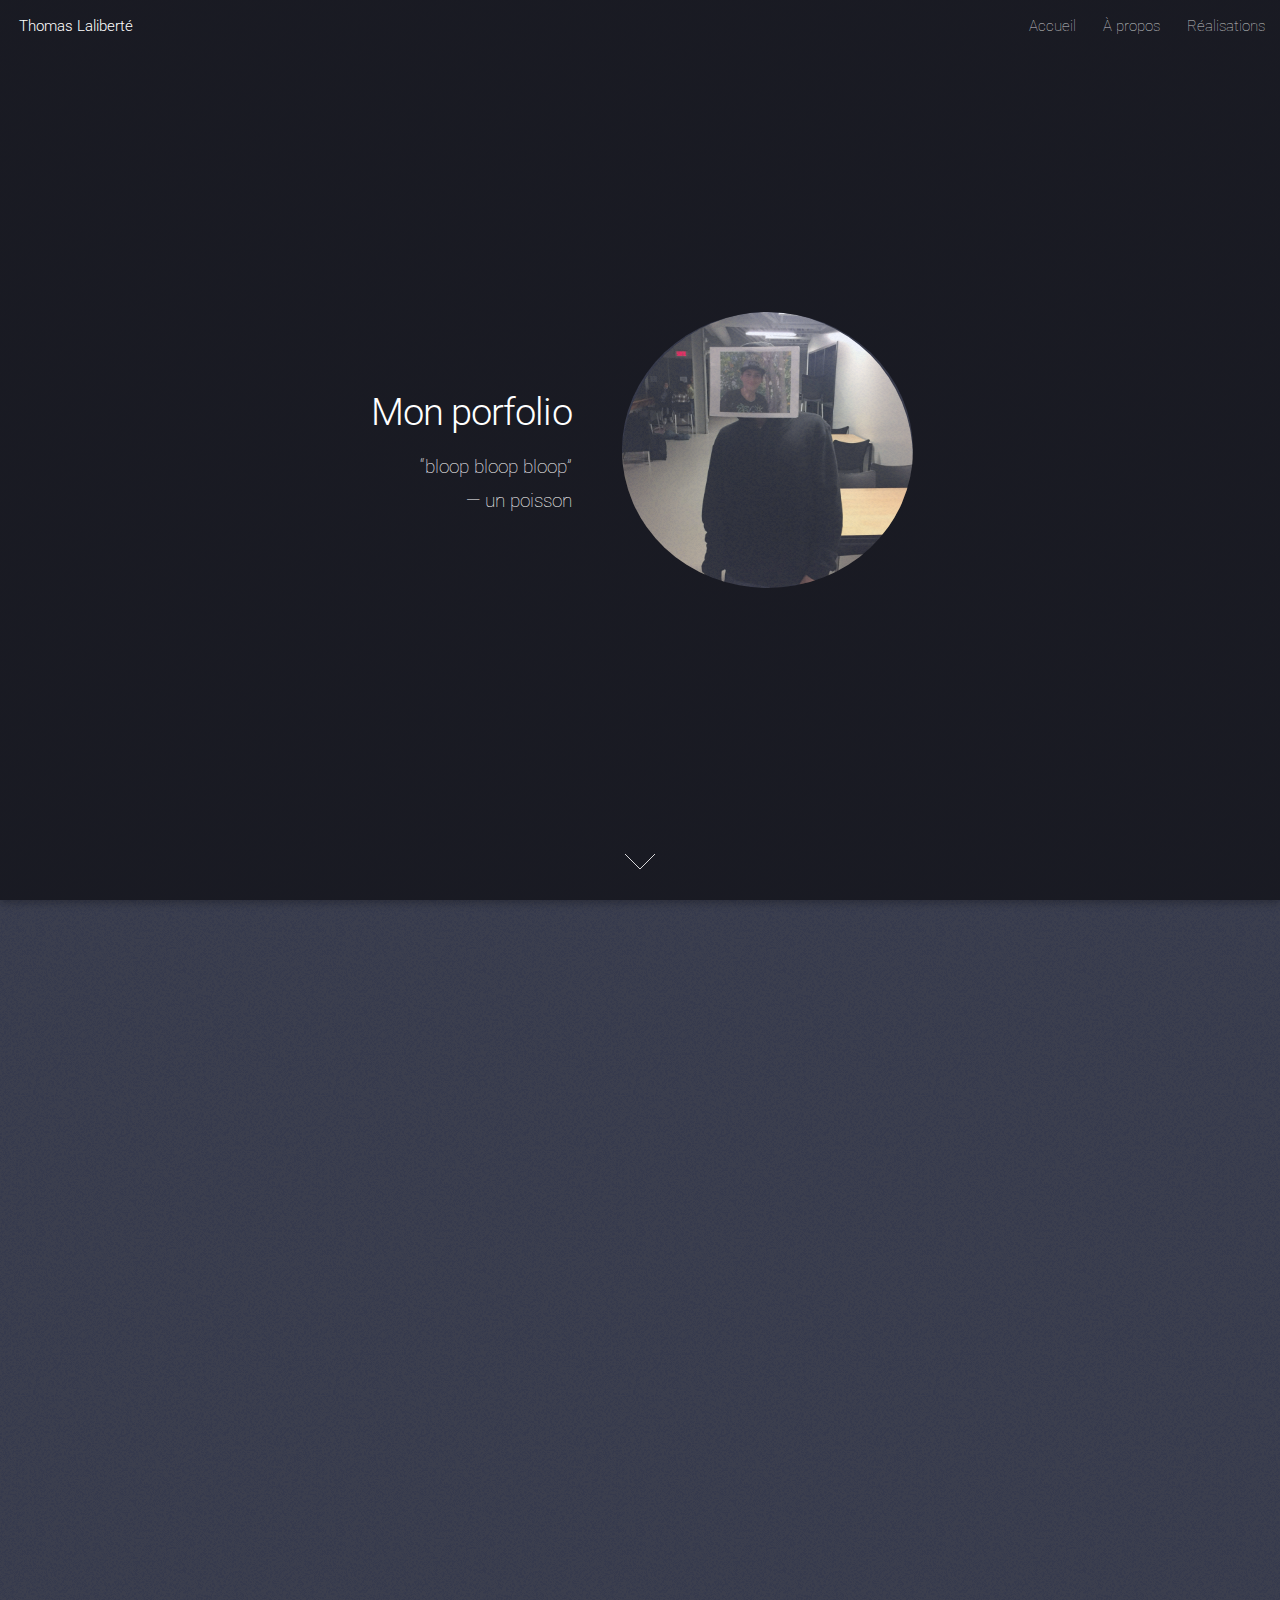
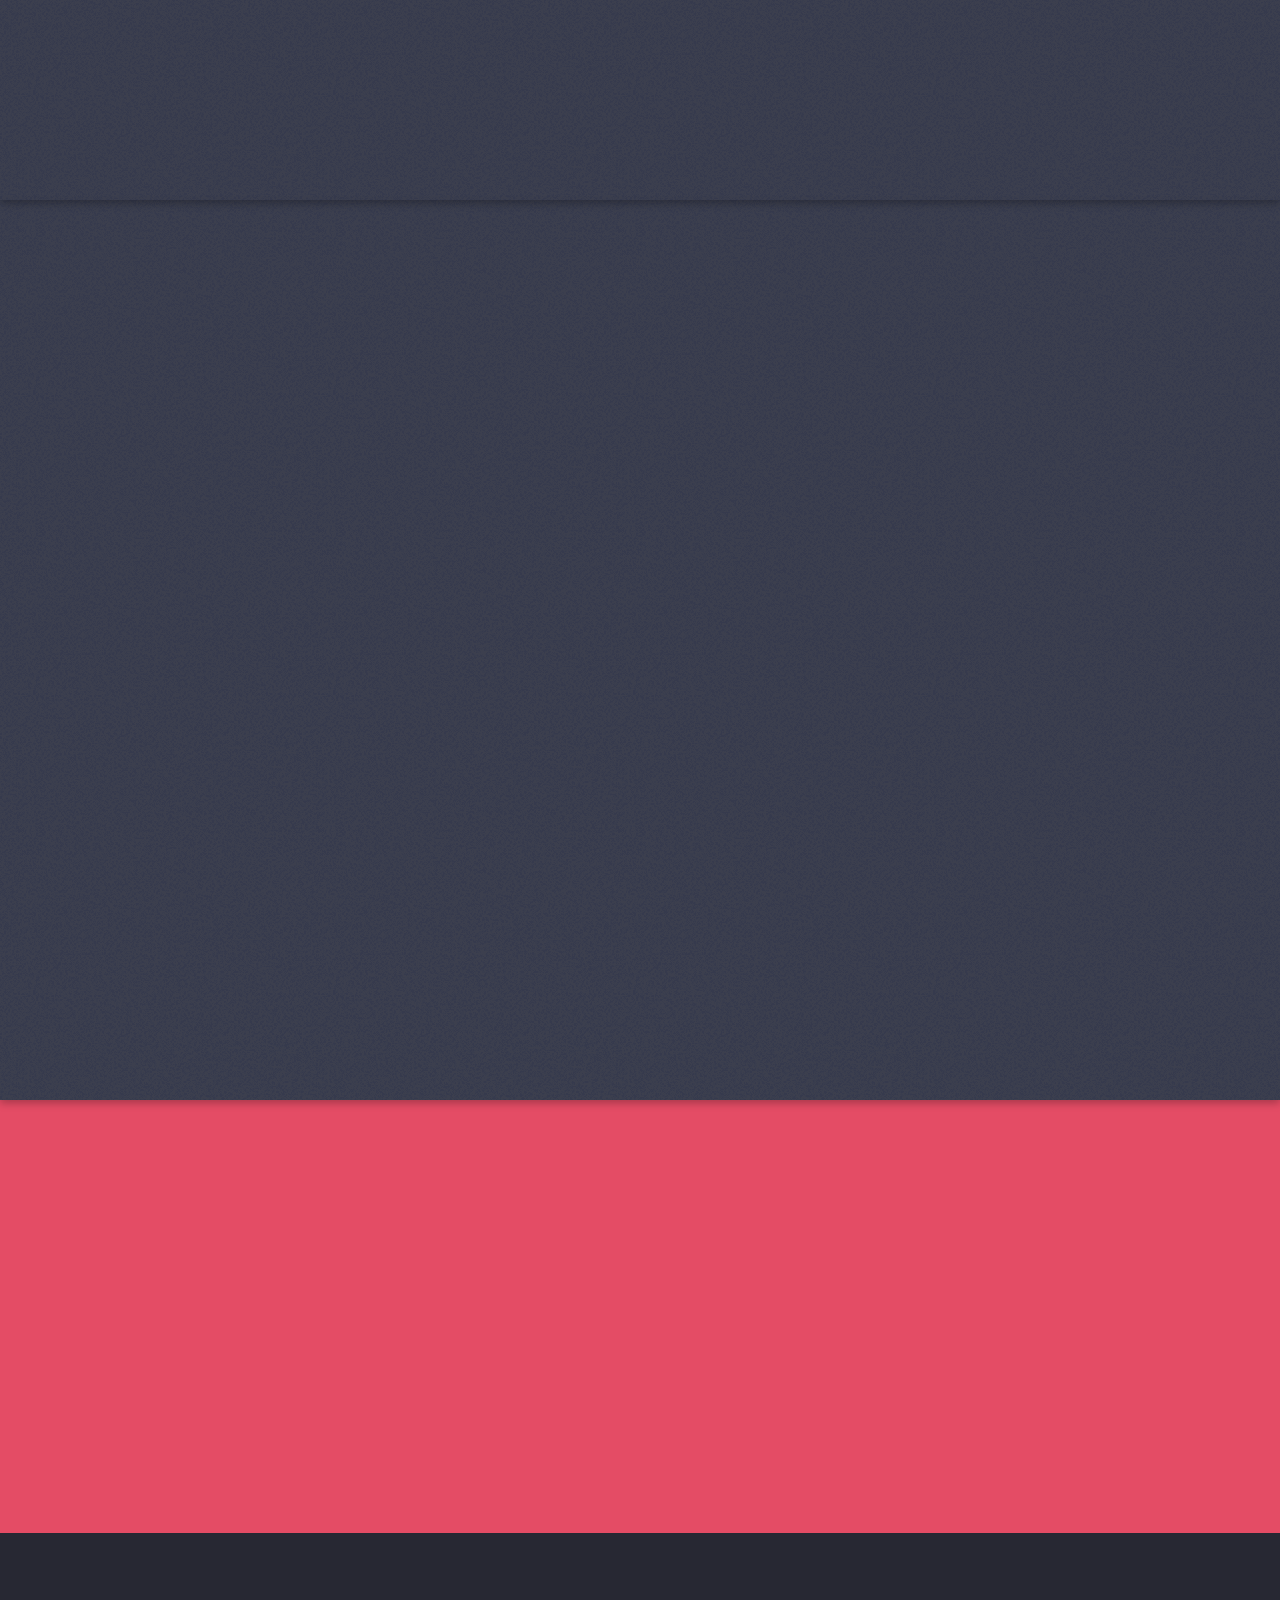
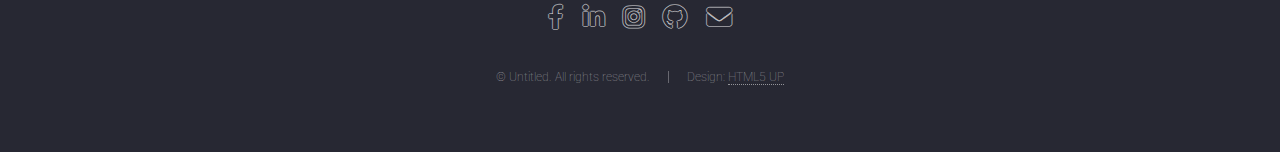
==== commit c88d6444: "changements finaux" ====
--- a/index.html
+++ b/index.html
@@ -6,7 +6,7 @@
 -->
 <html>
 	<head>
-		<title>Landed by HTML5 UP</title>
+		<title>Mon porfolio</title>
 		<meta charset="utf-8" />
 		<meta name="viewport" content="width=device-width, initial-scale=1, user-scalable=no" />
 		<link rel="stylesheet" href="assets/css/main.css" />
@@ -23,15 +23,6 @@
 							<li><a href="index.html">Accueil</a></li>
 							<li><a class="scrolly" href="#one">À propos</a></li>
 							<li><a class="scrolly" href="#two">Réalisations</a></li>
-							<li>
-								<a href="#">Amis</a>
-								<ul>
-									<li><a href="#">Simon</a></li>
-									<li><a href="#">Shawn</a></li>
-									<li><a href="=#">Xavier</a></li>
-									
-								</ul>
-							</li>
 
 						</ul>
 					</nav>
@@ -42,8 +33,8 @@
 					<div class="content">
 						<header>
 							<h2>Mon porfolio</h2>
-							<p>“It is not the consciousness of men that determines their being,<br> but, on the contrary, their social being that determines their consciousness.”<br>
-								― Karl Marx</p>
+							<p>“bloop bloop bloop”<br>
+								― un poisson</p>
 						</header>
 						<span class="image"><img src="images/banniere.png" alt="" /></span>
 					</div>
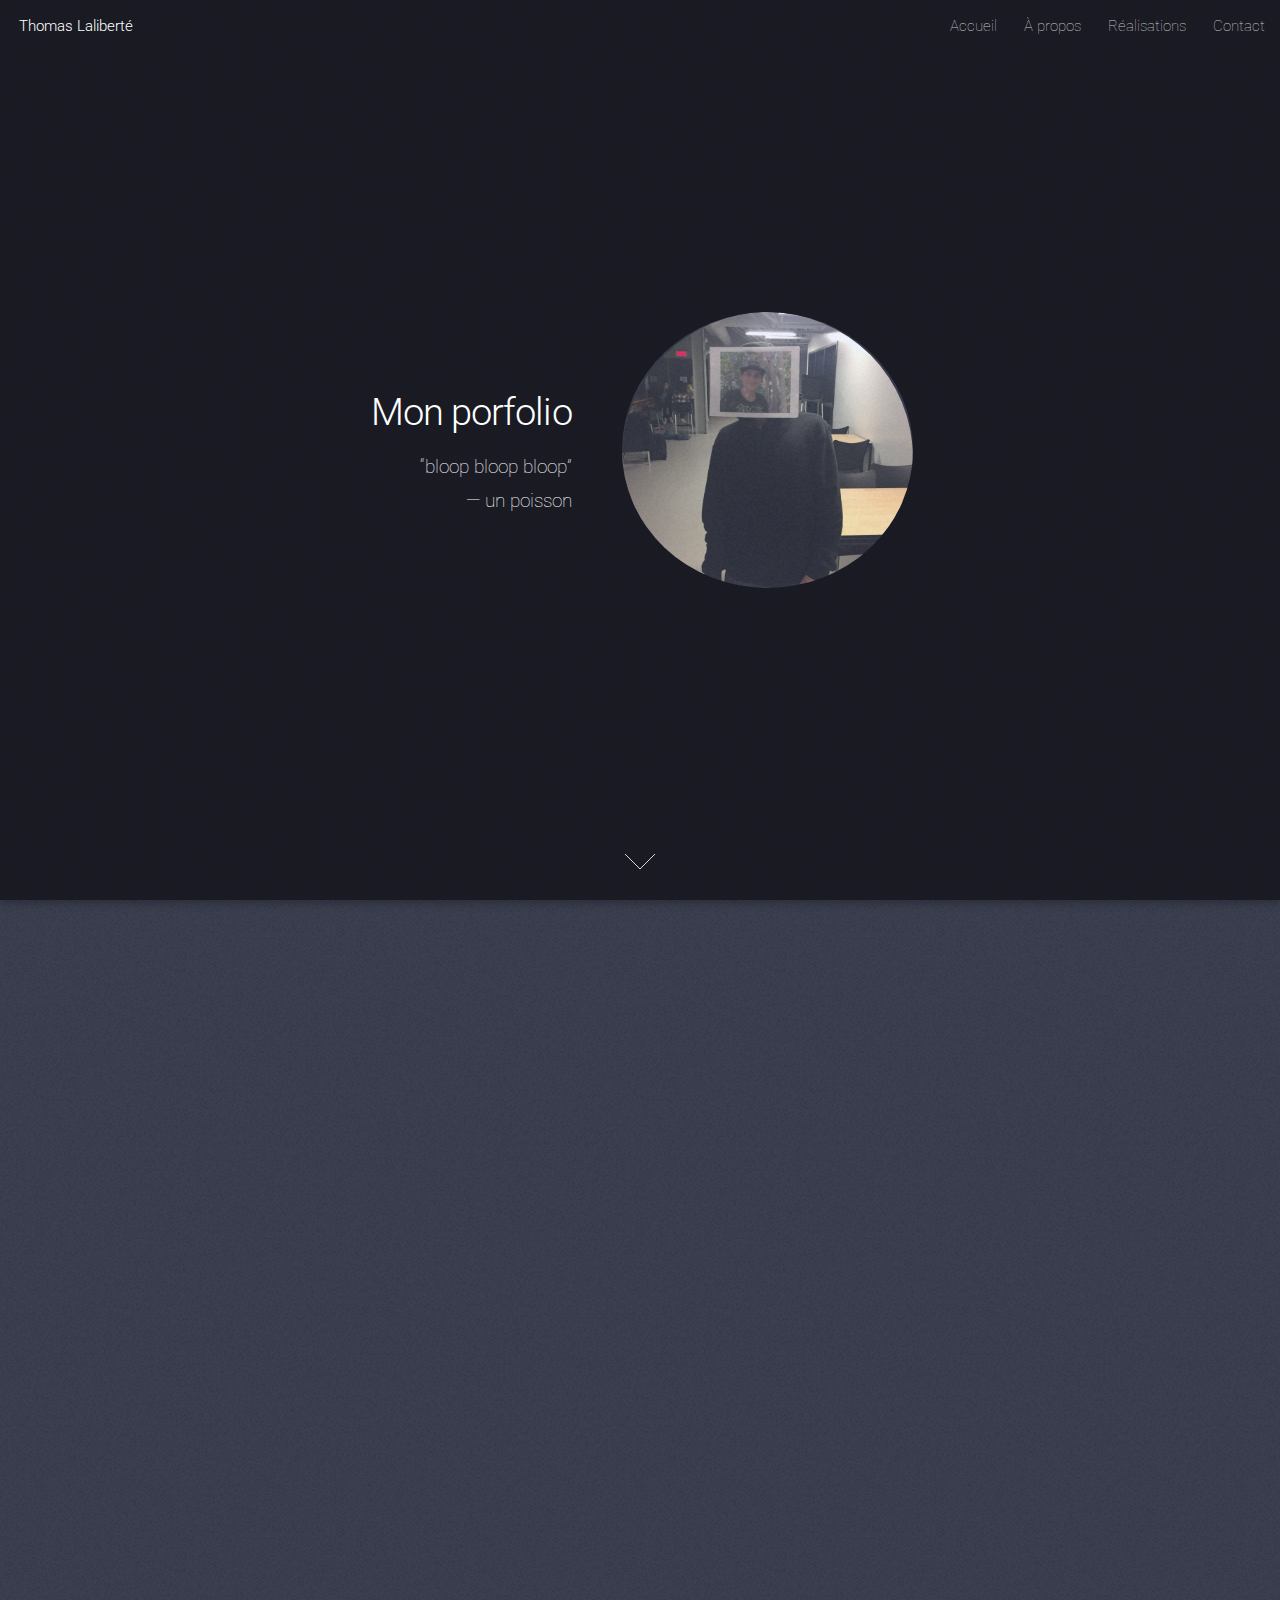
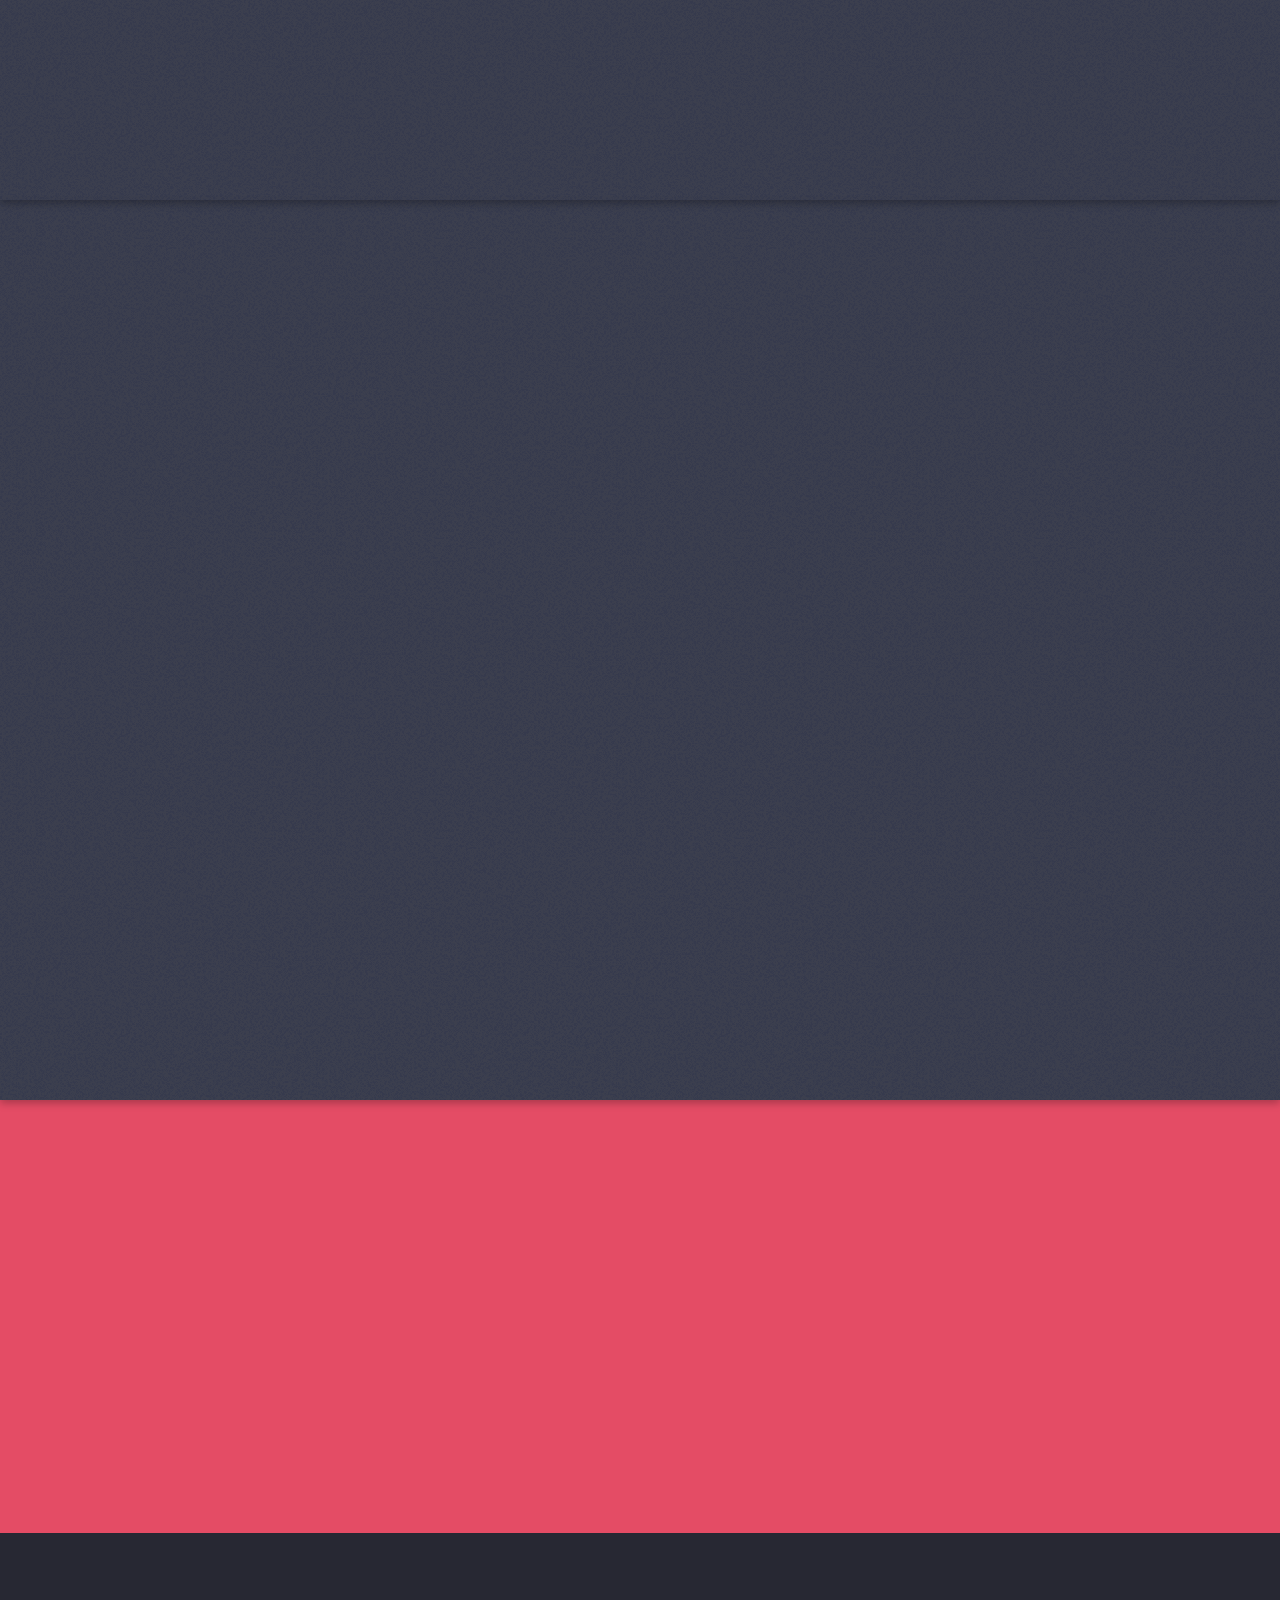
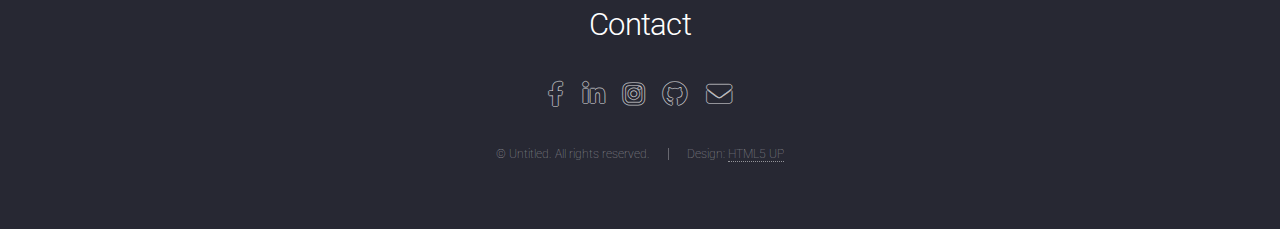
==== commit 3ed5d84e: "ajout contact" ====
--- a/index.html
+++ b/index.html
@@ -23,7 +23,7 @@
 							<li><a href="index.html">Accueil</a></li>
 							<li><a class="scrolly" href="#one">À propos</a></li>
 							<li><a class="scrolly" href="#two">Réalisations</a></li>
-
+							<li><a class="scrolly" href="#footer">Contact</a></li>
 						</ul>
 					</nav>
 				</header>
@@ -115,6 +115,7 @@
 
 			<!-- Footer -->
 				<footer id="footer">
+					<h2>Contact</h2>
 					<ul class="icons">
 						
 						<li class="tourne"><a href="https://www.facebook.com/people/Thomas-Laliberte/100039705186453/" class=" icon brands alt fa-facebook-f"><span class="label">Facebook</span></a></li>
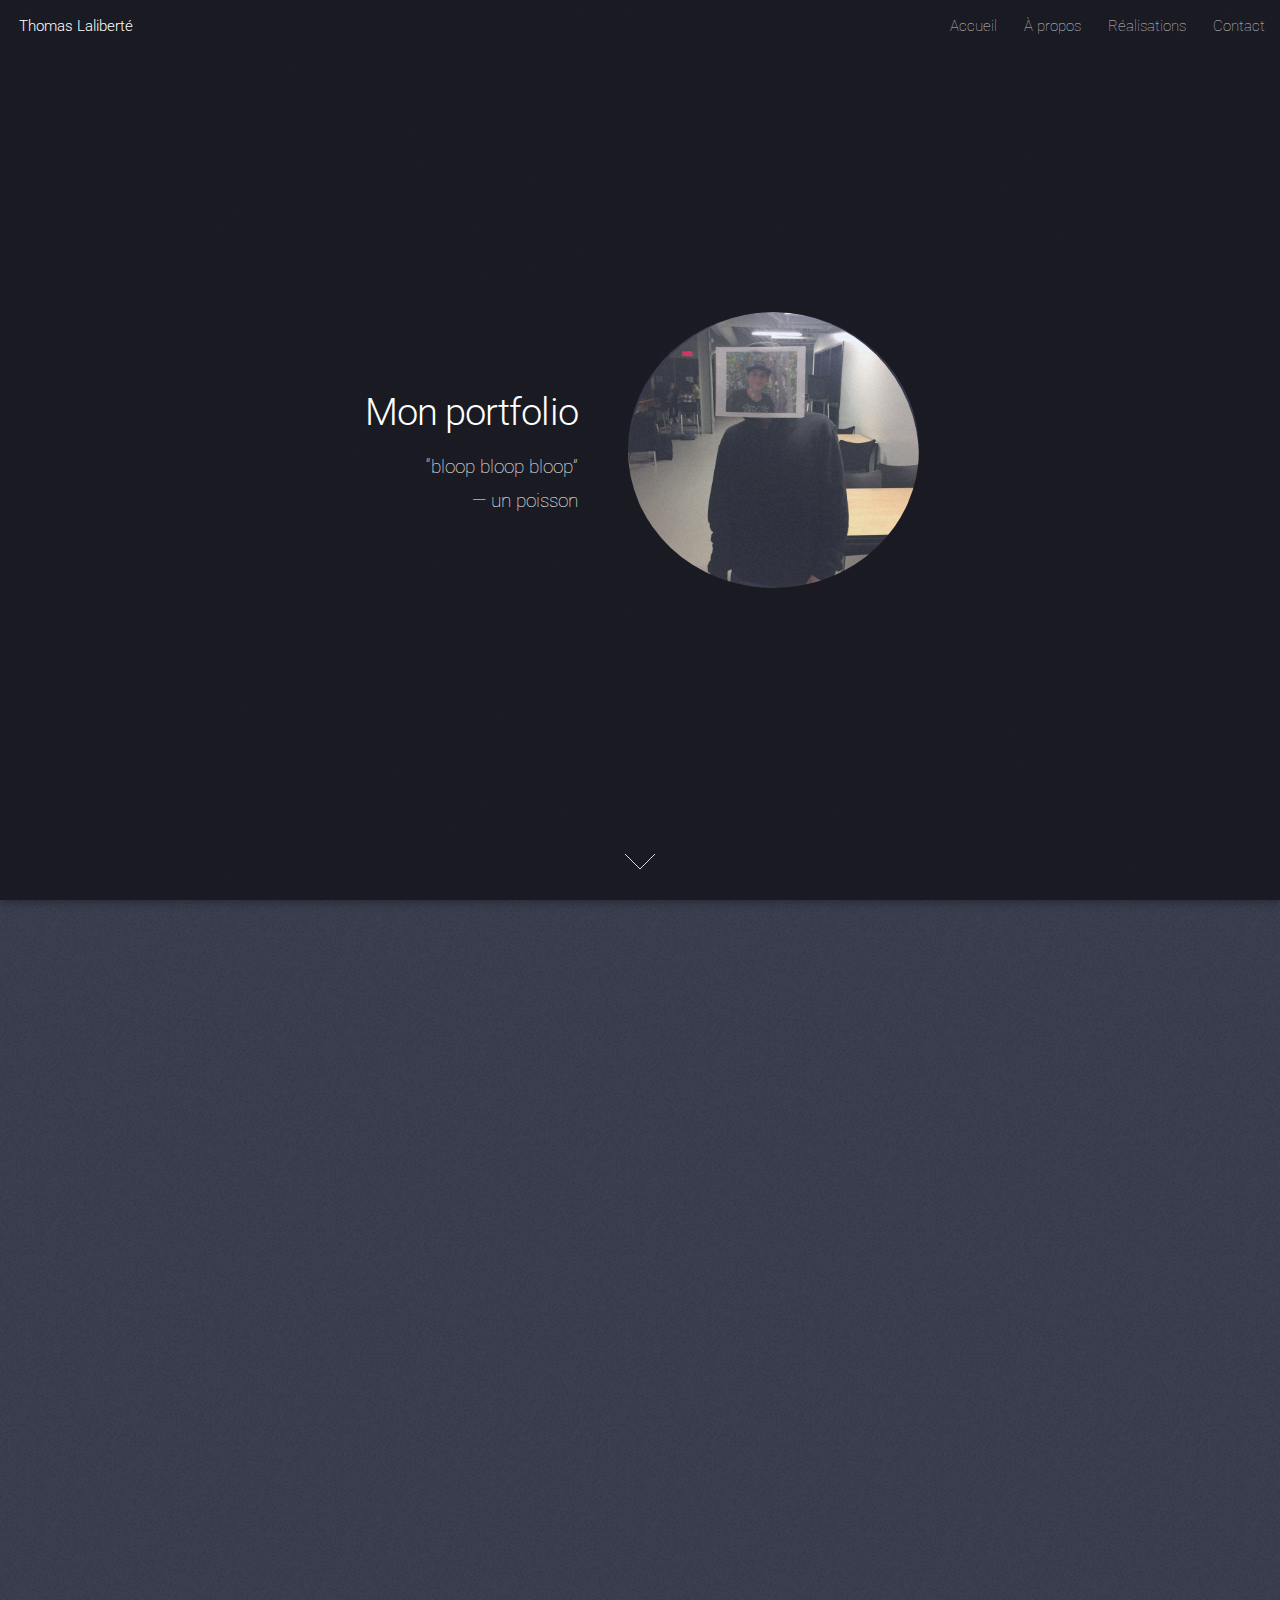
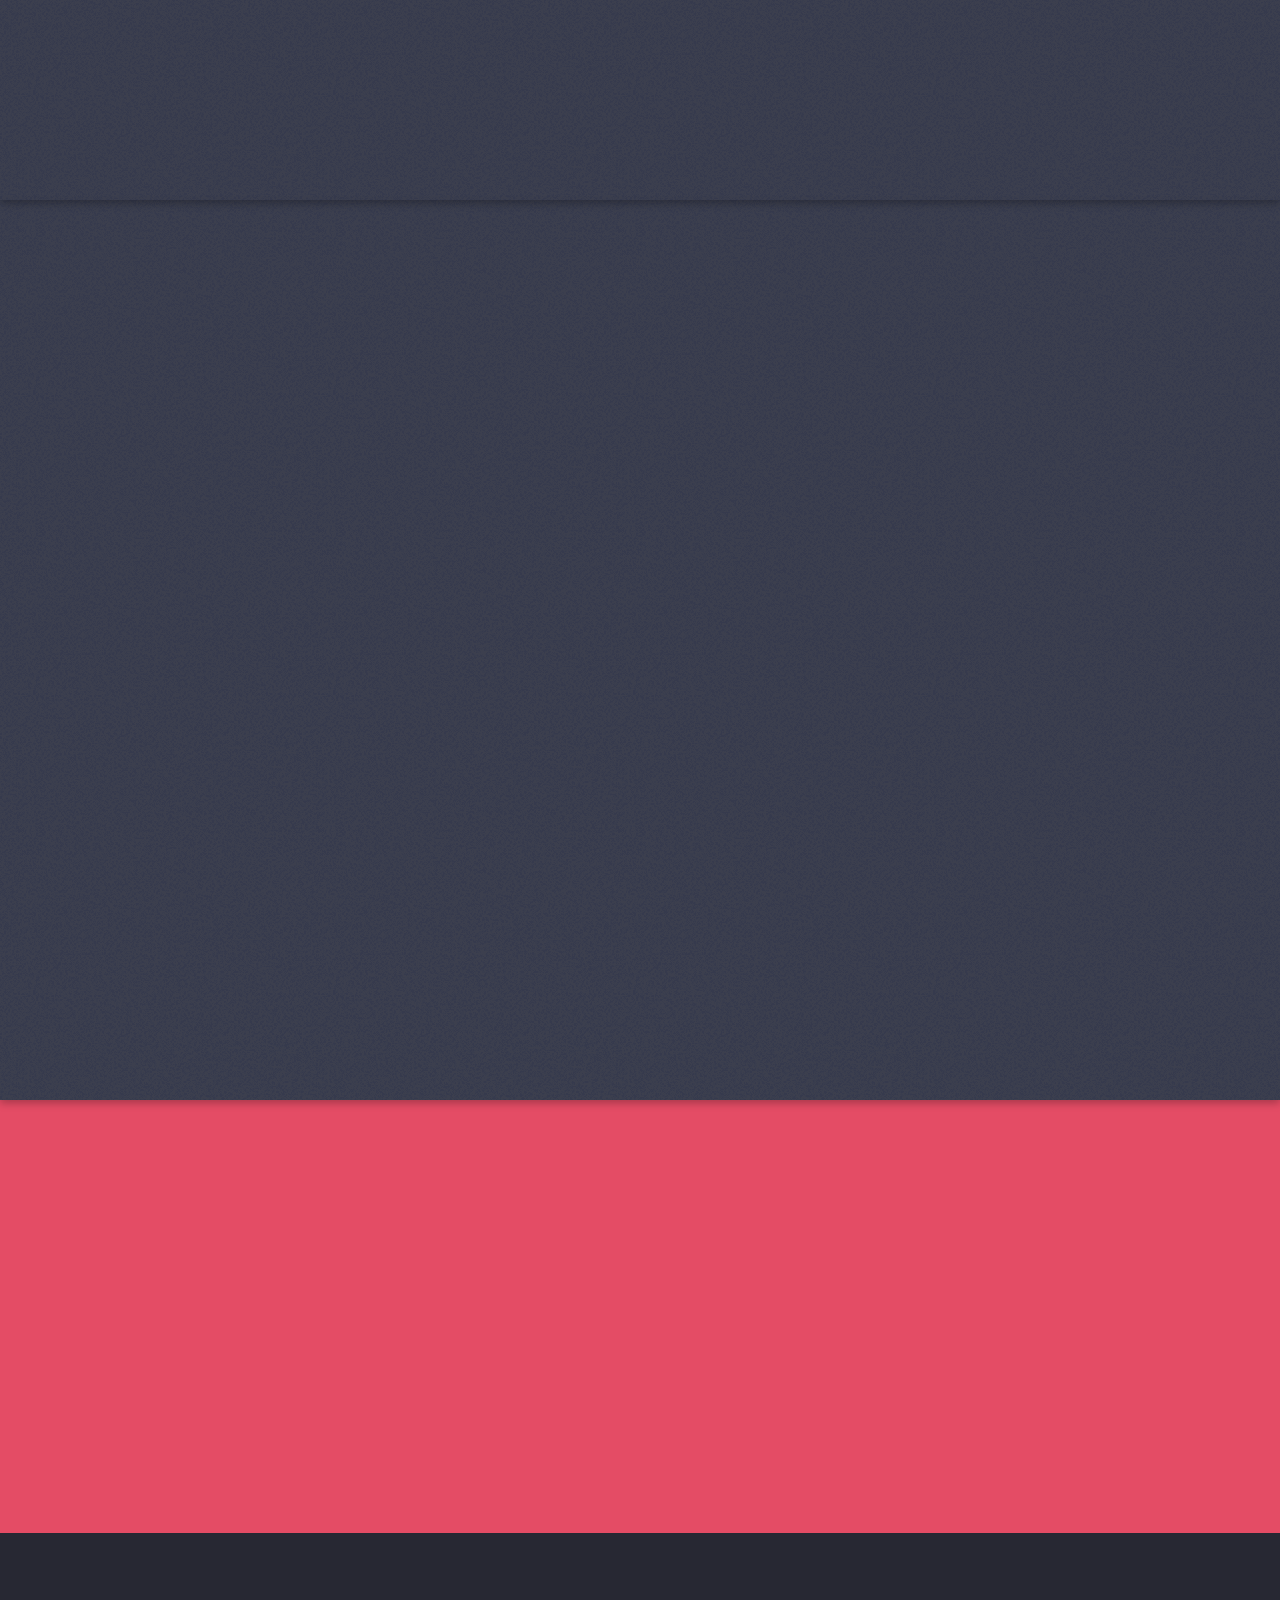
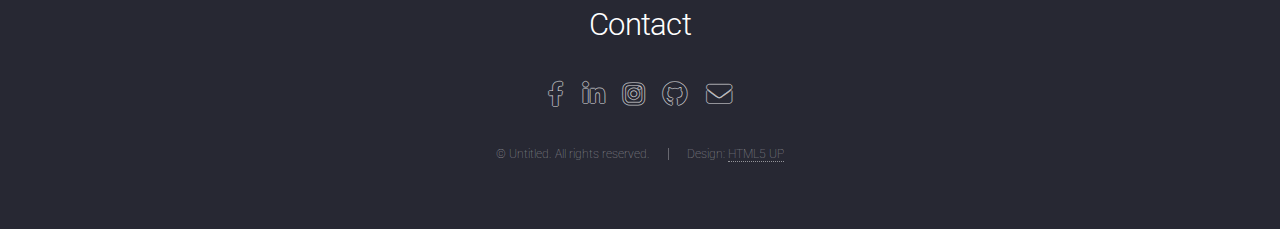
==== commit ccc93da9: "changement porfolio portfolio" ====
--- a/index.html
+++ b/index.html
@@ -6,7 +6,7 @@
 -->
 <html>
 	<head>
-		<title>Mon porfolio</title>
+		<title>Mon portfolio</title>
 		<meta charset="utf-8" />
 		<meta name="viewport" content="width=device-width, initial-scale=1, user-scalable=no" />
 		<link rel="stylesheet" href="assets/css/main.css" />
@@ -32,7 +32,7 @@
 				<section id="banner">
 					<div class="content">
 						<header>
-							<h2>Mon porfolio</h2>
+							<h2>Mon portfolio</h2>
 							<p>“bloop bloop bloop”<br>
 								― un poisson</p>
 						</header>
@@ -140,6 +140,5 @@
 			<script src="assets/js/breakpoints.min.js"></script>
 			<script src="assets/js/util.js"></script>
 			<script src="assets/js/main.js"></script>
-
 	</body>
 </html>